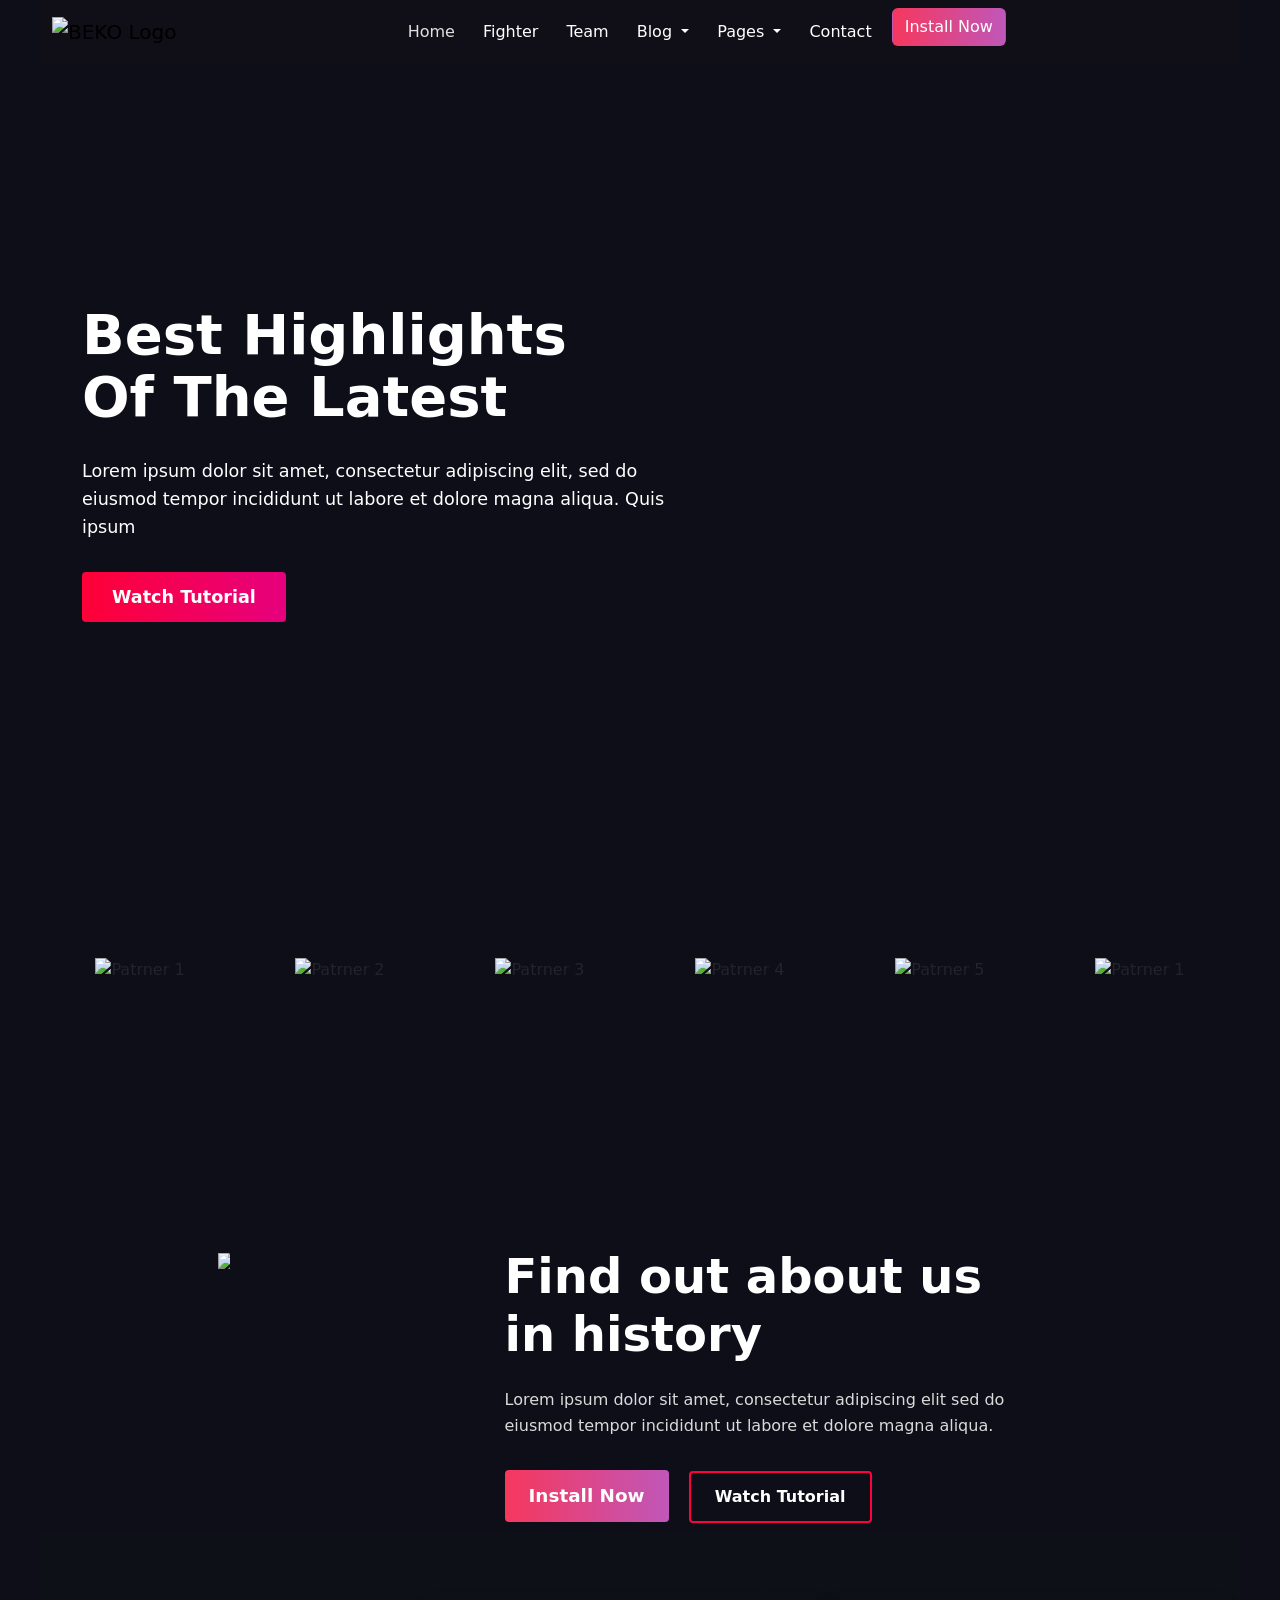
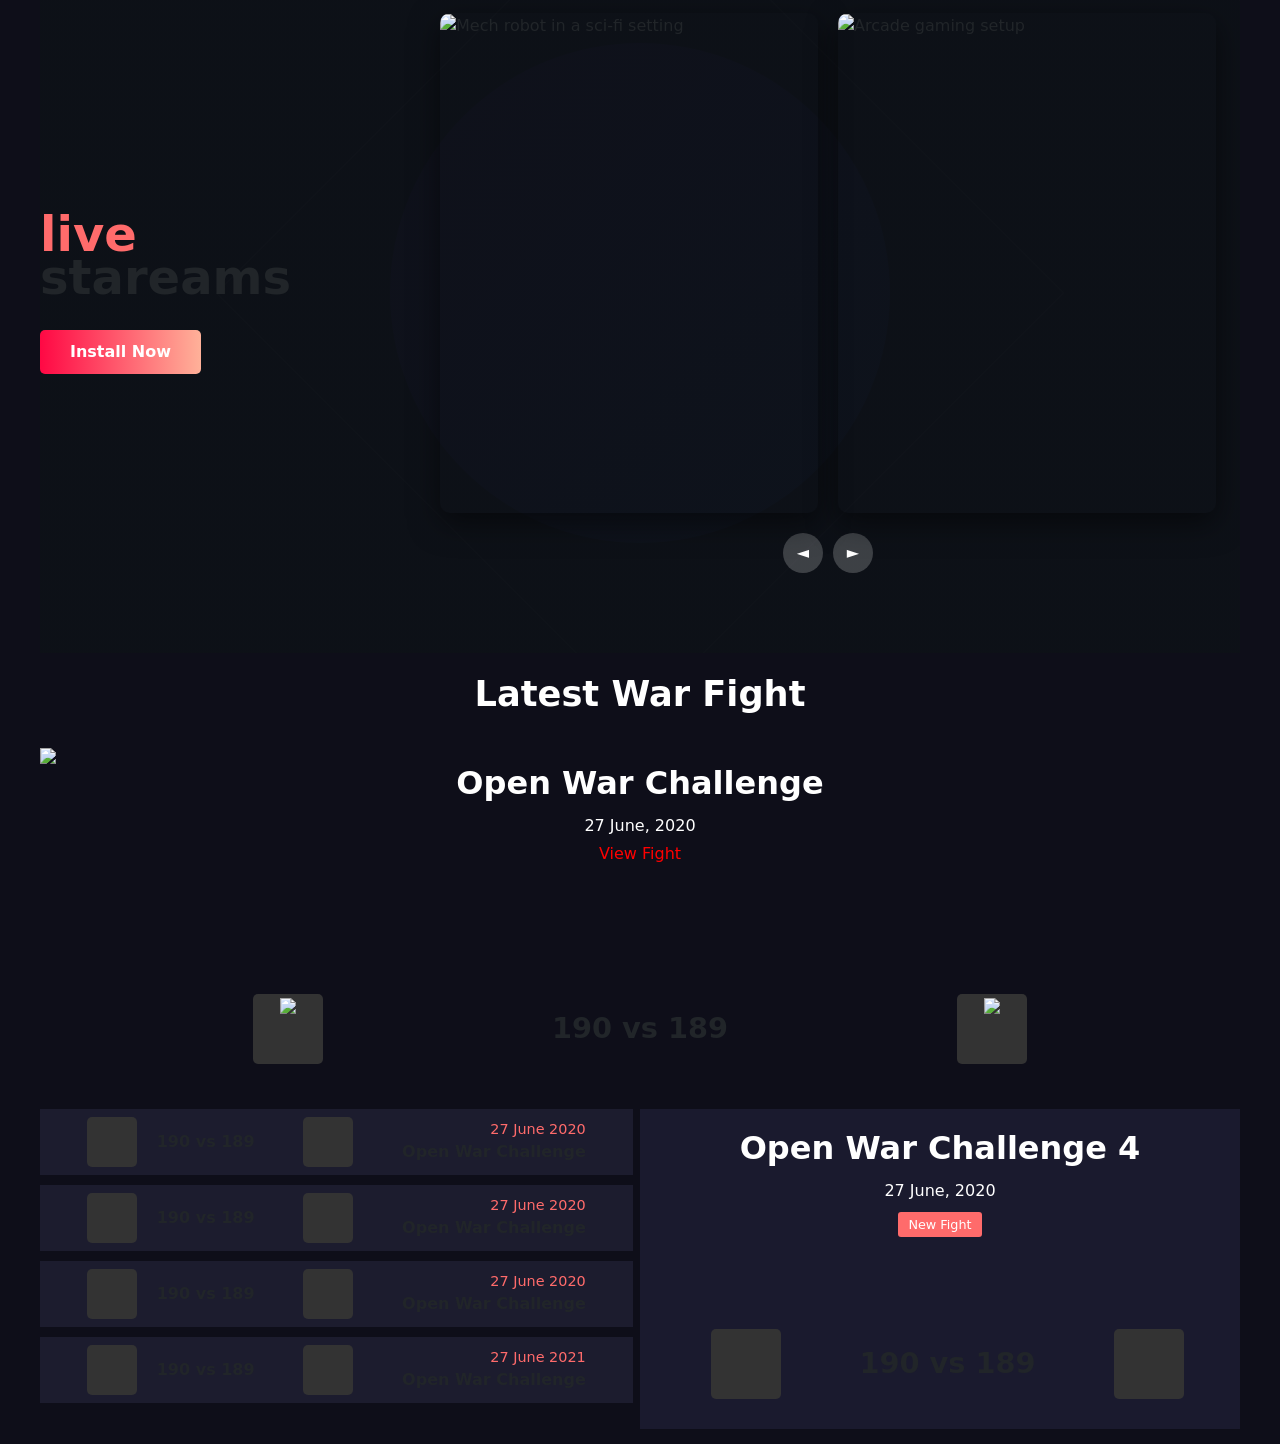
==== index.html @ b544ce2c "My-Gaming-page-commit" ====
<!DOCTYPE html>
<html lang="en">

<head>
    <meta charset="UTF-8">
    <meta name="viewport" content="width=device-width, initial-scale=1.0">
    <title>Gaming Landing Page</title>
    <link rel="stylesheet" href="style.css">
    <link href="https://cdn.jsdelivr.net/npm/bootstrap@5.3.3/dist/css/bootstrap.min.css" rel="stylesheet">

</head>

<body style="background-color: rgba(14,14,25,255);">

    <nav class="navbar navbar-expand-lg text-white">
        <div class="container-fluid">
            <a class="navbar-brand" href="#">
                <img src="/images/logo.jpg" alt="BEKO Logo" class="d-inline-block align-top">
            </a>
            <button class="navbar-toggler" type="button" data-bs-toggle="collapse" data-bs-target="#navbarNavDropdown"
                aria-controls="navbarNavDropdown" aria-expanded="false" aria-label="Toggle navigation">
                <span class="navbar-toggler-icon"></span>
            </button>
            <div class="collapse navbar-collapse" id="navbarNavDropdown">
                <ul class="navbar-nav ms-auto align-items-center">
                    <li class="nav-item">
                        <a class="nav-link active" href="#">Home</a>
                    </li>
                    <li class="nav-item">
                        <a class="nav-link" href="#">Fighter</a>
                    </li>
                    <li class="nav-item">
                        <a class="nav-link" href="#">Team</a>
                    </li>
                    <li class="nav-item dropdown">
                        <a class="nav-link dropdown-toggle" href="#" id="blogDropdown" role="button"
                            data-bs-toggle="dropdown" aria-expanded="false">
                            Blog
                        </a>
                        <ul class="dropdown-menu" aria-labelledby="blogDropdown">
                            <li><a class="dropdown-item" href="#">Blog 1</a></li>
                            <li><a class="dropdown-item" href="#">Blog 2</a></li>
                        </ul>
                    </li>
                    <li class="nav-item dropdown">
                        <a class="nav-link dropdown-toggle" href="#" id="pagesDropdown" role="button"
                            data-bs-toggle="dropdown" aria-expanded="false">
                            Pages
                        </a>
                        <ul class="dropdown-menu" aria-labelledby="pagesDropdown">
                            <li><a class="dropdown-item" href="#">Page 1</a></li>
                            <li><a class="dropdown-item" href="#">Page 2</a></li>
                        </ul>
                    </li>
                    <li class="nav-item">
                        <a class="nav-link" href="#">Contact</a>
                    </li>
                    <li class="nav-item">
                        <a class="btn btn-install" href="#">Install Now</a>
                    </li>
                </ul>
            </div>
        </div>
    </nav>

    <!--Hero Section-->

    <section class="hero-section">
        <div class="container">
            <div class="row justify-content-start">
                <!-- Left Side: Content -->
                <div class="hero-content">
                    <h1 class="hero-title">Best Highlights<br>Of The Latest</h1>
                    <p class="hero-text">
                        Lorem ipsum dolor sit amet, consectetur adipiscing elit,
                        sed do eiusmod tempor incididunt ut labore et dolore
                        magna aliqua. Quis ipsum
                    </p>
                    <a href="#" class="watch-btn">Watch Tutorial</a>
                </div>
            </div>
        </div>
    </section>

    <!--Partners -->
    <section class="d-flex justify-content-between align-items-center my-4">


        <img src="/images/client_logo_1.jpg" class="partner-logo" alt="Patrner 1">
        <img src="/images/client_logo_2.jpg" class="partner-logo" alt="Patrner 2">
        <img src="/images/client_logo_3.jpg" class="partner-logo" alt="Patrner 3">
        <img src="/images/client_logo_4.jpg" class="partner-logo" alt="Patrner 4">
        <img src="/images/client_logo_5.jpg" class="partner-logo" alt="Patrner 5">
        <img src="/images/client_logo_1.jpg" class="partner-logo" alt="Patrner 1">

    </section>


    <!--History Section-->

    <section class="history-section ">
        <div class="container">


            <div class="history-image">
                <img src="/images/about_img.png">
            </div>
            <div class="col-lg-6 col-md-6 order-lg-2 order-md-1 order-1 mb-4 mb-md-0">
                <h1>Find out about us<br>in history</h1>
                <p>Lorem ipsum dolor sit amet, consectetur adipiscing elit sed do eiusmod tempor incididunt ut
                    labore et dolore magna aliqua.</p>
                <div class="btn-container">
                    <a href="#" class="btn-install">Install Now</a>
                    <a href="#" class="btn-tutorial">Watch Tutorial</a>
                </div>
            </div>

        </div>
    </section>

    <!--LIVESTREAM SECTION-->
    <section class="livestream-section">
        <div class="livestream-container">
            <div class="row align-items-center">
                <!-- Left side - Brand and Button -->
                <div class="col-md-4">
                    <div class="brand-text">
                        <span>live</span>
                        <span>stareams</span>
                    </div>
                    <button class="install-btn">Install Now</button>
                </div>

                <!-- Right side - Side by Side Images -->
                <div class="col-md-8">
                    <div class="images-container" id="imageSlider">
                        <div class="image-wrapper">
                            <img src="/images/live_streams_1.png" alt="Mech robot in a sci-fi setting">
                        </div>
                        <div class="image-wrapper">
                            <img src="/images/live_streams_2.png" alt="Arcade gaming setup">
                        </div>
                    </div>

                    <!-- Image Navigation Controls -->
                    <div class="carousel-controls">
                        <button class="carousel-control" onclick="rotateImages('prev')">
                            ◄
                        </button>
                        <button class="carousel-control" onclick="rotateImages('next')">
                            ►
                        </button>
                    </div>
                </div>
            </div>
        </div>
    </section>

    <!--Latest War Fight-->

    <section class="war-container">


        <!-- Title Section -->
        <h1 class="main-title">Latest War Fight</h1>

        <!-- Top Image Section -->
        <div class="top-image-container">
            <img src="/images/latest_war_img.png">
            <div class="overlay-text">
                <h2 class="featured-title">Open War Challenge</h2>
                <div class="featured-date">27 June, 2020</div>
                <a href="#" alt="Viewing">View Fight</a>
            </div>

            <div class="match-info">
                <div class="team-vs-container">
                    <div class="team-logo-large">
                        <img src="/images/war_logo_1.png">
                    </div>
                    <div class="vs-text-large">190 vs 189</div>
                    <div class="team-logo-large">
                        <img src="/images/war_logo_2.png">
                    </div>
                </div>
            </div>
        </div>

        <!-- Bottom Two Sections -->
        <div class="bottom-container">
            <!-- Left Section - Upcoming Challenges -->
            <div class="challenges-section">
                <!-- Challenge Item 1 -->
                <div class="challenge-item">
                    <div class="team-logo">
                        <!-- Team 1 Logo -->
                    </div>
                    <div class="versus-text">190 vs 189</div>
                    <div class="team-logo">
                        <!-- Team 2 Logo -->
                    </div>
                    <div class="challenge-info">
                        <div class="challenge-date">27 June 2020</div>
                        <div class="challenge-title">Open War Challenge</div>
                    </div>
                </div>

                <!-- Challenge Item 2 -->
                <div class="challenge-item">
                    <div class="team-logo">
                        <!-- Team 1 Logo -->
                    </div>
                    <div class="versus-text">190 vs 189</div>
                    <div class="team-logo">
                        <!-- Team 2 Logo -->
                    </div>
                    <div class="challenge-info">
                        <div class="challenge-date">27 June 2020</div>
                        <div class="challenge-title">Open War Challenge</div>
                    </div>
                </div>

                <!-- Challenge Item 3 -->
                <div class="challenge-item">
                    <div class="team-logo">
                        <!-- Team 1 Logo -->
                    </div>
                    <div class="versus-text">190 vs 189</div>
                    <div class="team-logo">
                        <!-- Team 2 Logo -->
                    </div>
                    <div class="challenge-info">
                        <div class="challenge-date">27 June 2020</div>
                        <div class="challenge-title">Open War Challenge</div>
                    </div>
                </div>

                <!-- Challenge Item 4 -->
                <div class="challenge-item">
                    <div class="team-logo">
                        <!-- Team 1 Logo -->
                    </div>
                    <div class="versus-text">190 vs 189</div>
                    <div class="team-logo">
                        <!-- Team 2 Logo -->
                    </div>
                    <div class="challenge-info">
                        <div class="challenge-date">27 June 2021</div>
                        <div class="challenge-title">Open War Challenge</div>
                    </div>
                </div>
            </div>

            <!-- Right Section - Featured Image with Text -->
            <div class="featured-image-section">
                <div class="overlay-text">
                    <h3 class="featured-title">Open War Challenge 4</h3>
                    <div class="featured-date">27 June, 2020</div>
                    <div class="featured-label">New Fight</div>
                </div>

                <div class="match-info">
                    <div class="team-vs-container">
                        <div class="team-logo-large">
                            <!-- Team 1 Logo -->
                        </div>
                        <div class="vs-text-large">190 vs 189</div>
                        <div class="team-logo-large">
                            <!-- Team 2 Logo -->
                        </div>
                    </div>
                </div>
            </div>
        </div>



    </section>






    <script src="https://cdn.jsdelivr.net/npm/bootstrap@5.3.0/dist/js/bootstrap.bundle.min.js"></script>



</body>

</html>
---- style.css ----
*{
    margin: 0 auto;
    max-width: 1200px;
}

body{

    margin: 0 auto;
}
.navbar {
    background-color: rgba(16,14,22,255) !important;
    width: 100%;
  }  

  .nav-link, .navbar-nav .nav-link {
    color: #fff !important;
    font-weight: 500;
    margin-right: 12px;
  }
  .nav-link:hover, .navbar-nav .nav-link.active {
    color: #e0e0e0 !important;
  }
  .btn-install {
    background: linear-gradient(to right, rgb(246, 55, 93), rgb(192, 87, 185));
    border: none;
    color: #fff !important;
    font-weight: bold;
    padding: 10px 32px;
    border-radius: 4px;
    font-size: 1.15rem;
    background-position: 0% 50%;
    transition: background-position 1s ease;
  }
  .btn-install:hover {
    background: linear-gradient(to right,rgb(192, 87, 185), rgb(246, 55, 93)  );
    color: #fff !important;
  }
  .dropdown-menu {
    background: #23202a;
  }
  .dropdown-item {
    color: #fff;
  }
  .dropdown-item:hover {
    background: #2e2b36;
    color: #ff2d55;
  } 


 /* Hero Section */
.hero-section{
    background-image: url(/images/bg-image.png);
    background-size: cover;
    background-position: center;
    background-repeat: no-repeat;
    min-height: 70vh;
    width: 100%;
    }

.hero-content {
    text-align: left !important;
    }

.hero-title {
    font-size: 3.5rem;
    font-weight: 700;
    margin-bottom: 30px; 
    line-height: 1.1;
    color: white;
    }

.hero-text {
    font-size: 1.1rem;
    line-height: 1.6;
    margin-bottom: 30px;
    width: 600px;
    color: white;
    text-align: left;
    }

/* Button Styles */

.watch-btn {
    background: linear-gradient(to right, #ff0037, #e6007e);
    color: white;
    padding: 12px 30px;
    border: none;
    border-radius: 4px;
    font-weight: bold;
    font-size: 1.1rem;
    transition: all 0.3s ease;
    display: inline-block;
    text-decoration: none;
    }

.watch-btn:hover {
    opacity: 0.9;
    color: white;
    }


/*Partners Section*/

.partner-logo{
    height: 50px;
    object-fit: contain;
    }

/*History Section*/
.container{
    display: flex;
    margin-top: 20%;
}
.history-section{
    width: 100%;
}

.history-section h1 {
    font-size: 3rem;
    font-weight: 700;
    margin-bottom: 1.5rem;
    color: white;
}

.history-section p {
    color: #dadada;
    margin-bottom: 2rem;
    font-size: 1rem;
    line-height: 1.6;
}

.history-image img {
    max-width: 80%;
    
}


.btn-install {
    background-color: #ff0040;
    color: white;
    border: none;
    padding: 12px 24px;
    border-radius: 4px;
    font-weight: 600;
    transition: all 0.3s ease;
    margin-right: 15px;
    margin-bottom: 10px;
    display: inline-block;
    text-decoration: none;
}

.btn-tutorial {
    background-color: transparent;
    color: white;
    border: 2px solid #ff0040;
    padding: 12px 24px;
    border-radius: 4px;
    font-weight: 600;
    transition: all 0.3s ease;
    margin-bottom: 10px;
    display: inline-block;
    text-decoration: none;
}

.btn-install:hover {
    background-color: #d10035;
    transform: translateY(-2px);
    box-shadow: 0 5px 15px rgba(255, 0, 64, 0.4);
    color: white;
    text-decoration: none;
}

.btn-tutorial:hover {
    background-color: rgba(255, 0, 64, 0.1);
    transform: translateY(-2px);
    box-shadow: 0 5px 15px rgba(255, 0, 64, 0.3);
    color: white;
    text-decoration: none;
}

/*LIVESTREAM SECTION*/

.livestream-section {
    position: relative;
    padding: 80px 0;
    background: linear-gradient(rgba(13, 17, 23, 0.9), rgba(13, 17, 23, 0.9));
    overflow: hidden;
}

.livestream-section::before {
    content: '';
    position: absolute;
    top: 50%;
    left: 50%;
    transform: translate(-50%, -50%);
    width: 500px;
    height: 500px;
    background: linear-gradient(135deg, #6a11cb 0%, #2575fc 100%);
    opacity: 0.2;
    border-radius: 50%;
    z-index: -1;
}

.livestream-section::after {
    content: '';
    position: absolute;
    top: 50%;
    left: 50%;
    transform: translate(-50%, -50%) rotate(45deg);
    width: 600px;
    height: 600px;
    border: 1px solid rgba(255, 255, 255, 0.1);
    z-index: -1;
}

.brand-text {
    font-size: 3rem;
    font-weight: bold;
    line-height: 0.9;
    margin-bottom: 30px;
}

.brand-text span {
    display: block;
}

.brand-text span:first-child {
    color: #ff6b6b;
}

.install-btn {
    background: linear-gradient(to right, #ff0844, #ffb199);
    border: none;
    padding: 10px 30px;
    border-radius: 5px;
    color: white;
    font-weight: bold;
    transition: all 0.3s ease;
}

.install-btn:hover {
    transform: translateY(-3px);
    box-shadow: 0 10px 20px rgba(255, 8, 68, 0.3);
}

.images-container {
    position: relative;
    display: flex;
    justify-content: center;
    gap: 20px;
    max-width: 100%;
}

.image-wrapper {
    width: 500px;
    height: 500px;
    overflow: hidden;
    border-radius: 10px;
    box-shadow: 0 10px 30px rgba(0, 0, 0, 0.5);
}

.image-wrapper img {
    width: 100%;
    height: 100%;
    object-fit: cover;
}

.carousel-controls {
    display: flex;
    justify-content: center;
    margin-top: 20px;
}

.carousel-control {
    background-color: rgba(255, 255, 255, 0.2);
    color: white;
    border: none;
    width: 40px;
    height: 40px;
    border-radius: 50%;
    margin: 0 5px;
    display: flex;
    align-items: center;
    justify-content: center;
    cursor: pointer;
    transition: all 0.3s ease;
}

.carousel-control:hover {
    background-color: rgba(255, 255, 255, 0.4);
}


/*Latest war Fight*/


.main-title {
    text-align: center;
    padding: 20px 0;
    font-size: 2.2rem;
    font-weight: bold;
    color: white;
}

.top-image-container {
    position: relative;
    margin-bottom: 15px;
    height: 350px;
    /* background-color: #1a1a2e; */
    overflow: hidden;
}

.bottom-container {
    display: flex;
    margin-bottom: 15px;
}

.challenges-section {
    width: 50%;
    padding-right: 7.5px;
}

.featured-image-section {
    width: 50%;
    padding-left: 7.5px;
    position: relative;
    height: 320px;
    background-color: #1a1a2e;
}

.challenge-item {
    display: flex;
    align-items: center;
    margin-bottom: 10px;
    padding: 8px;
    background-color: #1c1c2e;
}

.team-logo {
    width: 50px;
    height: 50px;
    margin-right: 10px;
    background-color: #333;
    border-radius: 5px;
}

.versus-text {
    margin: 0 10px;
    font-weight: bold;
}

.challenge-info {
    margin-left: auto;
    text-align: right;
}

.challenge-date {
    color: #ff6b6b;
    font-size: 0.9rem;
}

.challenge-title {
    font-weight: bold;
}

.overlay-text {
    color: white;
    position: absolute;
    top: 20px;
    left: 0;
    width: 100%;
    text-align: center;
    z-index: 2;
    align-self: center;
}
.overlay-text a{
    text-decoration: none;
    color: red;

}

.featured-title {
    font-weight: bold;
    font-size: 2rem;
}

.featured-date {
    line-height: 2em;
    font-size: 1rem ;
}

.featured-label {
    display: inline-block;
    background-color: #ff6b6b;
    color: white;
    padding: 3px 10px;
    border-radius: 3px;
    margin-top: 5px;
    font-size: 0.8rem;
}

.match-info {
    position: absolute;
    bottom: 30px;
    width: 100%;
    text-align: center;
    z-index: 2;
}

.team-vs-container {
    display: flex;
    justify-content: center;
    align-items: center;
    margin-top: 10px;
}

.team-logo-large {
    width: 70px;
    height: 70px;
    background-color: #333;
    border-radius: 5px;
}

.vs-text-large {
    font-size: 1.8rem;
    font-weight: bold;
    margin: 0 15px;
}
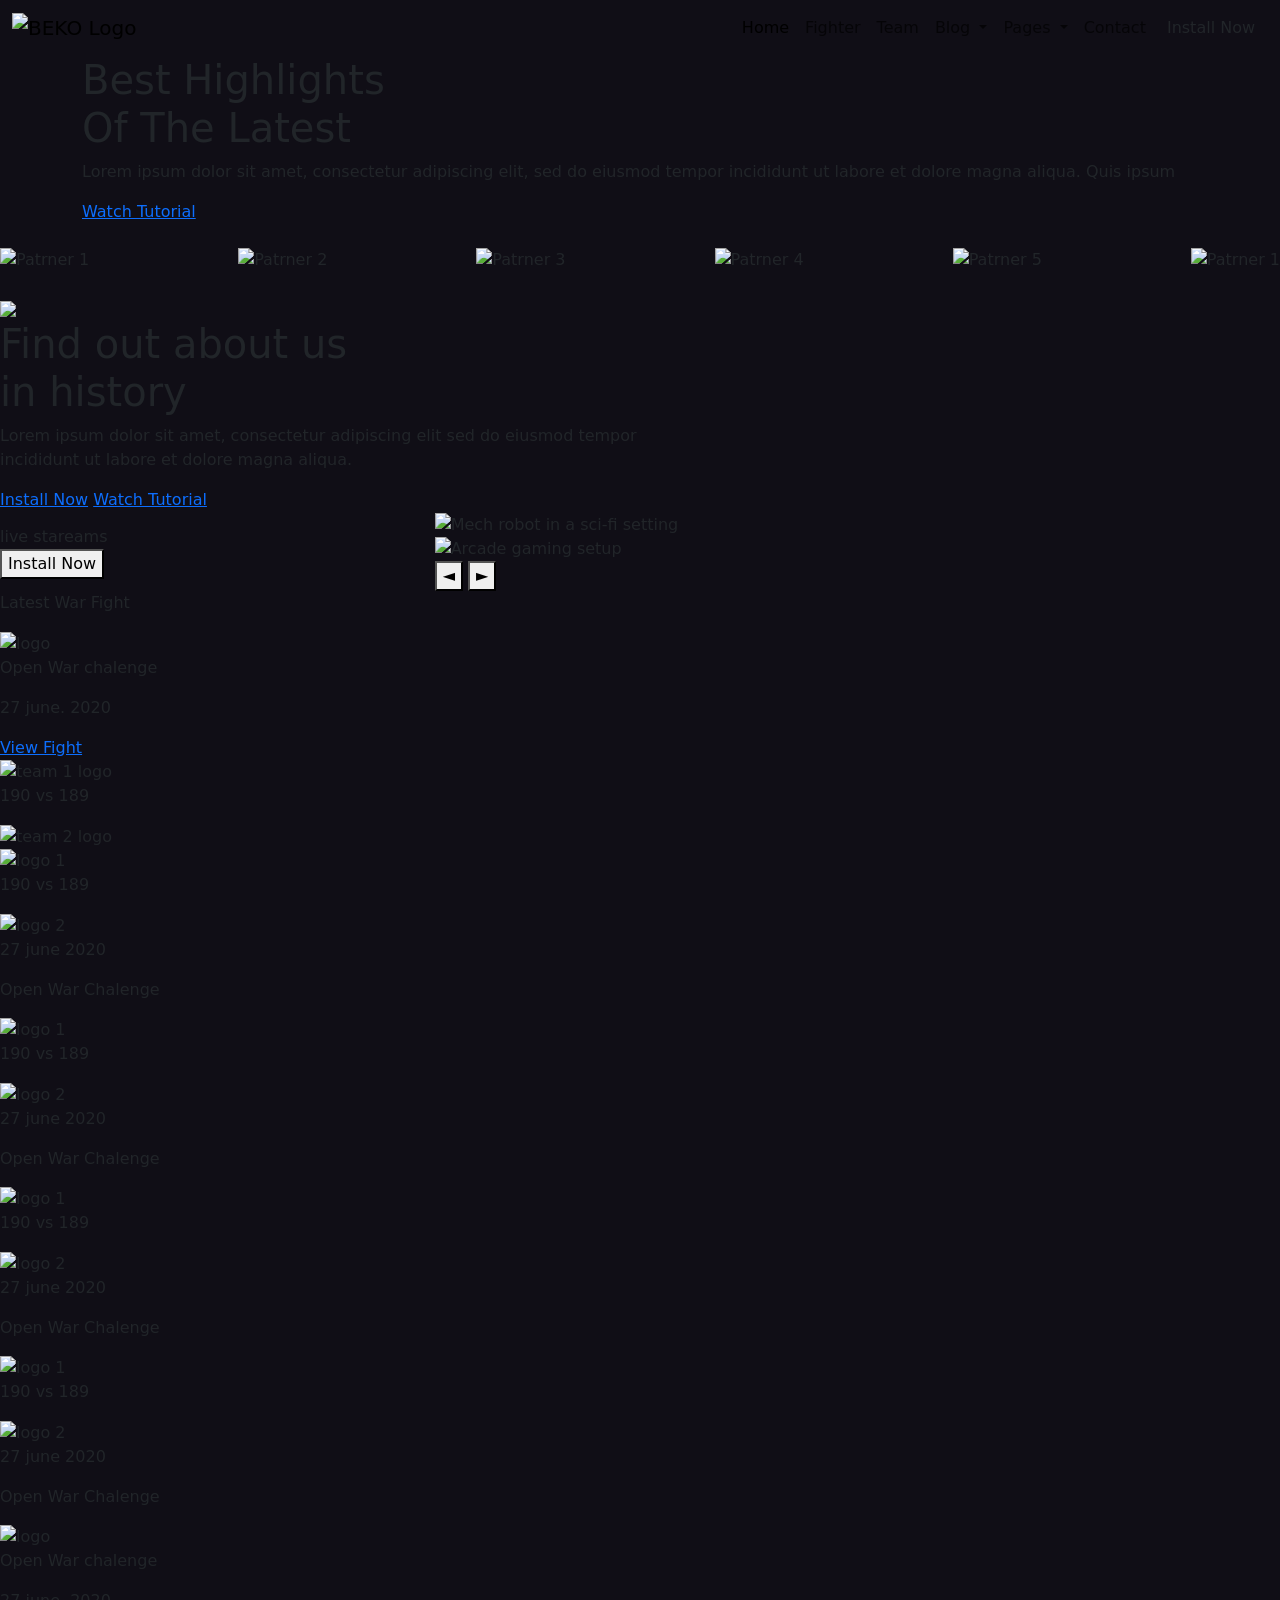
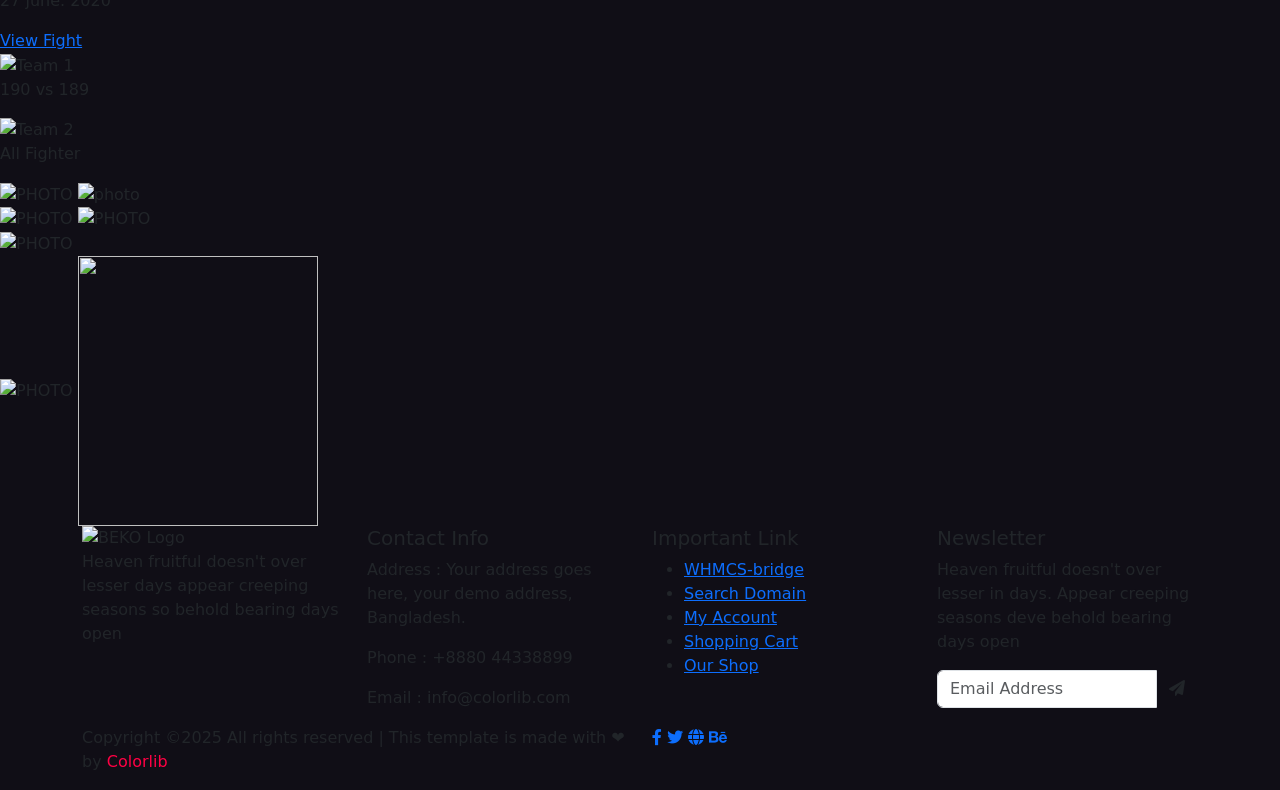
==== commit 8bf810fa: "Deleting-unecessary-docs" ====
--- a/index.html
+++ b/index.html
@@ -4,25 +4,28 @@
 <head>
     <meta charset="UTF-8">
     <meta name="viewport" content="width=device-width, initial-scale=1.0">
-    <title>Gaming Landing Page</title>
-    <link rel="stylesheet" href="style.css">
-    <link href="https://cdn.jsdelivr.net/npm/bootstrap@5.3.3/dist/css/bootstrap.min.css" rel="stylesheet">
+    <title>Landing Page-gaming</title>
+    <link rel="stylesheet" href="test.css">
+    <link href="https://cdn.jsdelivr.net/npm/bootstrap@5.3.0-alpha1/dist/css/bootstrap.min.css" rel="stylesheet">
+    <link rel="stylesheet" href="https://cdnjs.cloudflare.com/ajax/libs/font-awesome/6.0.0/css/all.min.css">
 
 </head>
 
-<body style="background-color: rgba(14,14,25,255);">
-
+<body style="background-color: rgba(16,14,22,255);">
+
+    <!--Navigation Bar-->
     <nav class="navbar navbar-expand-lg text-white">
         <div class="container-fluid">
             <a class="navbar-brand" href="#">
-                <img src="/images/logo.jpg" alt="BEKO Logo" class="d-inline-block align-top">
+                <img src="/images/logo.png" alt="BEKO Logo" class="d-inline-block align-top">
             </a>
             <button class="navbar-toggler" type="button" data-bs-toggle="collapse" data-bs-target="#navbarNavDropdown"
                 aria-controls="navbarNavDropdown" aria-expanded="false" aria-label="Toggle navigation">
                 <span class="navbar-toggler-icon"></span>
             </button>
             <div class="collapse navbar-collapse" id="navbarNavDropdown">
-                <ul class="navbar-nav ms-auto align-items-center">
+                <ul class="navbar-nav ms-auto align-items-center navigation-items">
+
                     <li class="nav-item">
                         <a class="nav-link active" href="#">Home</a>
                     </li>
@@ -55,6 +58,7 @@
                     <li class="nav-item">
                         <a class="nav-link" href="#">Contact</a>
                     </li>
+
                     <li class="nav-item">
                         <a class="btn btn-install" href="#">Install Now</a>
                     </li>
@@ -63,7 +67,7 @@
         </div>
     </nav>
 
-    <!--Hero Section-->
+    <!--HERO SECTION-->
 
     <section class="hero-section">
         <div class="container">
@@ -82,7 +86,8 @@
         </div>
     </section>
 
-    <!--Partners -->
+    <!--Partners Section -->
+
     <section class="d-flex justify-content-between align-items-center my-4">
 
 
@@ -95,30 +100,33 @@
 
     </section>
 
-
-    <!--History Section-->
+    <!--About Us-->
 
     <section class="history-section ">
-        <div class="container">
-
-
-            <div class="history-image">
-                <img src="/images/about_img.png">
-            </div>
-            <div class="col-lg-6 col-md-6 order-lg-2 order-md-1 order-1 mb-4 mb-md-0">
-                <h1>Find out about us<br>in history</h1>
-                <p>Lorem ipsum dolor sit amet, consectetur adipiscing elit sed do eiusmod tempor incididunt ut
-                    labore et dolore magna aliqua.</p>
-                <div class="btn-container">
-                    <a href="#" class="btn-install">Install Now</a>
-                    <a href="#" class="btn-tutorial">Watch Tutorial</a>
-                </div>
-            </div>
-
-        </div>
-    </section>
-
-    <!--LIVESTREAM SECTION-->
+
+        <div class="history-image">
+            <img src="/images/about_img.png">
+        </div>
+
+        <div class="col-lg-6 col-md-6 order-lg-2 order-md-1 order-1 mb-4 mb-md-0">
+
+            <h1>Find out about us<br>in history</h1>
+            <p>Lorem ipsum dolor sit amet, consectetur adipiscing elit sed do eiusmod tempor incididunt ut
+                labore et dolore magna aliqua.</p>
+
+            <div class="btn-container">
+                <a href="#" class="btn-install">Install Now</a>
+                <a href="#" class="btn-tutorial">Watch Tutorial</a>
+            </div>
+
+        </div>
+
+
+    </section>
+
+
+
+    <!-- Live Streams Section -->
     <section class="livestream-section">
         <div class="livestream-container">
             <div class="row align-items-center">
@@ -140,6 +148,7 @@
                         <div class="image-wrapper">
                             <img src="/images/live_streams_2.png" alt="Arcade gaming setup">
                         </div>
+
                     </div>
 
                     <!-- Image Navigation Controls -->
@@ -156,133 +165,176 @@
         </div>
     </section>
 
-    <!--Latest War Fight-->
-
-    <section class="war-container">
-
-
-        <!-- Title Section -->
-        <h1 class="main-title">Latest War Fight</h1>
-
-        <!-- Top Image Section -->
-        <div class="top-image-container">
-            <img src="/images/latest_war_img.png">
-            <div class="overlay-text">
-                <h2 class="featured-title">Open War Challenge</h2>
-                <div class="featured-date">27 June, 2020</div>
-                <a href="#" alt="Viewing">View Fight</a>
-            </div>
-
-            <div class="match-info">
-                <div class="team-vs-container">
-                    <div class="team-logo-large">
-                        <img src="/images/war_logo_1.png">
-                    </div>
-                    <div class="vs-text-large">190 vs 189</div>
-                    <div class="team-logo-large">
-                        <img src="/images/war_logo_2.png">
-                    </div>
-                </div>
-            </div>
-        </div>
-
-        <!-- Bottom Two Sections -->
-        <div class="bottom-container">
-            <!-- Left Section - Upcoming Challenges -->
-            <div class="challenges-section">
-                <!-- Challenge Item 1 -->
-                <div class="challenge-item">
-                    <div class="team-logo">
-                        <!-- Team 1 Logo -->
-                    </div>
-                    <div class="versus-text">190 vs 189</div>
-                    <div class="team-logo">
-                        <!-- Team 2 Logo -->
-                    </div>
-                    <div class="challenge-info">
-                        <div class="challenge-date">27 June 2020</div>
-                        <div class="challenge-title">Open War Challenge</div>
-                    </div>
-                </div>
-
-                <!-- Challenge Item 2 -->
-                <div class="challenge-item">
-                    <div class="team-logo">
-                        <!-- Team 1 Logo -->
-                    </div>
-                    <div class="versus-text">190 vs 189</div>
-                    <div class="team-logo">
-                        <!-- Team 2 Logo -->
-                    </div>
-                    <div class="challenge-info">
-                        <div class="challenge-date">27 June 2020</div>
-                        <div class="challenge-title">Open War Challenge</div>
-                    </div>
-                </div>
-
-                <!-- Challenge Item 3 -->
-                <div class="challenge-item">
-                    <div class="team-logo">
-                        <!-- Team 1 Logo -->
-                    </div>
-                    <div class="versus-text">190 vs 189</div>
-                    <div class="team-logo">
-                        <!-- Team 2 Logo -->
-                    </div>
-                    <div class="challenge-info">
-                        <div class="challenge-date">27 June 2020</div>
-                        <div class="challenge-title">Open War Challenge</div>
-                    </div>
-                </div>
-
-                <!-- Challenge Item 4 -->
-                <div class="challenge-item">
-                    <div class="team-logo">
-                        <!-- Team 1 Logo -->
-                    </div>
-                    <div class="versus-text">190 vs 189</div>
-                    <div class="team-logo">
-                        <!-- Team 2 Logo -->
-                    </div>
-                    <div class="challenge-info">
-                        <div class="challenge-date">27 June 2021</div>
-                        <div class="challenge-title">Open War Challenge</div>
-                    </div>
-                </div>
-            </div>
-
-            <!-- Right Section - Featured Image with Text -->
-            <div class="featured-image-section">
-                <div class="overlay-text">
-                    <h3 class="featured-title">Open War Challenge 4</h3>
-                    <div class="featured-date">27 June, 2020</div>
-                    <div class="featured-label">New Fight</div>
-                </div>
-
-                <div class="match-info">
-                    <div class="team-vs-container">
-                        <div class="team-logo-large">
-                            <!-- Team 1 Logo -->
+    <!--Latest War Fight Section-->
+
+    <div class="war">
+        <p>Latest War Fight</p>
+    </div>
+    <div class="war-bg-img">
+        <div class="text-content">
+            <img class="logo" src="/images/icon.png" alt="logo" width="80">
+            <p class="title">Open War chalenge</p>
+            <p class="date">27 june. 2020</p>
+            <a class="link">View Fight</a>
+        </div>
+        <div class="latest-score">
+            <img src="/images/war_logo_1.png" height="100px" alt="team 1 logo">
+            <p>190 vs 189</p>
+            <img src="/images/war_logo_2.png" height="100px" alt="team 2 logo">
+        </div>
+    </div>
+
+    <div class="upcoming-wars">
+        <div class="left-side">
+            <div class="upcoming-matchs">
+                <img src="/images/war_logo_1.png" width="45" height="50" alt="logo 1">
+                <p>190 vs 189</p>
+                <img src="/images/war_logo_2.png" width="45" height="50" alt="logo 2">
+                <div class="upcoming-matchs-text">
+                    <p id="dates">27 june 2020</p>
+                    <p>Open War Chalenge</p>
+                </div>
+            </div>
+            <div class="upcoming-matchs">
+                <img src="/images/war_logo_1.png" width="45" height="50" alt="logo 1">
+                <p>190 vs 189</p>
+                <img src="/images/war_logo_2.png" width="45" height="50" alt="logo 2">
+                <div class="upcoming-matchs-text">
+                    <p id="dates">27 june 2020</p>
+                    <p>Open War Chalenge</p>
+                </div>
+            </div>
+            <div class="upcoming-matchs">
+                <img src="/images/war_logo_1.png" width="45" height="50" alt="logo 1">
+                <p>190 vs 189</p>
+                <img src="/images/war_logo_2.png" width="45" height="50" alt="logo 2">
+                <div class="upcoming-matchs-text">
+                    <p id="dates">27 june 2020</p>
+                    <p>Open War Chalenge</p>
+                </div>
+            </div>
+            <div class="upcoming-matchs">
+                <img src="/images/war_logo_1.png" width="45" height="50" alt="logo 1">
+                <p>190 vs 189</p>
+                <img src="/images/war_logo_2.png" width="45" height="50" alt="logo 2">
+                <div class="upcoming-matchs-text">
+                    <p id="dates">27 june 2020</p>
+                    <p>Open War Chalenge</p>
+                </div>
+            </div>
+        </div>
+        <div class="right-side">
+            <img src="/images/icon.png" alt="logo" width="70">
+            <p class="text-content-one">Open War chalenge</p>
+            <p class="text-content-two">27 june. 2020</p>
+            <a class="view-content">View Fight</a>
+
+            <div class="team-match">
+                <img src="/images/war_logo_1.png" height=75px" alt="Team 1">
+                <p>190 vs 189</p>
+                <img src="/images/war_logo_2.png" height="75px" alt="Team 2">
+            </div>
+        </div>
+    </div>
+
+    <!--All Fighters-->
+
+    <section class="fighter">
+        <p>All Fighter</p>
+        </div>
+        <div class="image-collection">
+            <div class="far-left">
+                <img class="left-top" src="/images/gallery_item_1.png" width="300" height="220" alt="PHOTO">
+                <img class="left-down" src="/images/gallery_item_7.png" width="300" height="340" alt="photo">
+            </div>
+            <div class="middle">
+                <div class="middle-up">
+                    <img src="/images/gallery_item_2.png" width="310" height="260" alt="PHOTO">
+                    <img src="/images/gallery_item_3.png" width="300" height="260" alt="PHOTO">
+                </div>
+                <img class="middle-down" src="/images/gallery_item_6.png" width="620" height="300" alt="PHOTO">
+            </div>
+            <div class="far-right">
+                <img class="right-top" src="/images/gallery_item_5.png" width="240" height="300" alt="PHOTO">
+                <img class="right-down" src="/images/gallery_item_4.png" width="240" height="270" alt="">
+            </div>
+    </section>
+
+    <!--Footer Section-->
+
+    <footer class="footer">
+        <div class="container">
+            <div class="row">
+                <!-- Company Info -->
+                <div class="col-lg-3 col-md-6 footer-col">
+                    <div class="footer-logo">
+                        <img src="/images/logo.png" alt="BEKO Logo">
+                    </div>
+                    <p class="footer-desc">Heaven fruitful doesn't over lesser days appear creeping seasons so behold
+                        bearing days open</p>
+                </div>
+
+                <!-- Contact Info -->
+                <div class="col-lg-3 col-md-6 footer-col">
+                    <h5>Contact Info</h5>
+                    <div class="contact-info">
+                        <p>Address : Your address goes here, your demo address, Bangladesh.</p>
+                        <p>Phone : +8880 44338899</p>
+                        <p>Email : info@colorlib.com</p>
+                    </div>
+                </div>
+
+                <!-- Important Links -->
+                <div class="col-lg-3 col-md-6 footer-col">
+                    <h5>Important Link</h5>
+                    <ul class="footer-links">
+                        <li><a href="#">WHMCS-bridge</a></li>
+                        <li><a href="#">Search Domain</a></li>
+                        <li><a href="#">My Account</a></li>
+                        <li><a href="#">Shopping Cart</a></li>
+                        <li><a href="#">Our Shop</a></li>
+                    </ul>
+                </div>
+
+                <!-- Newsletter -->
+                <div class="col-lg-3 col-md-6 footer-col">
+                    <h5>Newsletter</h5>
+                    <p class="footer-desc">Heaven fruitful doesn't over lesser in days. Appear creeping seasons deve
+                        behold bearing days open</p>
+                    <div class="newsletter-form">
+                        <div class="input-group">
+                            <input type="email" class="form-control" placeholder="Email Address">
+                            <button class="btn" type="button">
+                                <i class="fa fa-paper-plane"></i>
+                            </button>
                         </div>
-                        <div class="vs-text-large">190 vs 189</div>
-                        <div class="team-logo-large">
-                            <!-- Team 2 Logo -->
-                        </div>
-                    </div>
-                </div>
-            </div>
-        </div>
-
-
-
-    </section>
-
-
-
-
-
-
-    <script src="https://cdn.jsdelivr.net/npm/bootstrap@5.3.0/dist/js/bootstrap.bundle.min.js"></script>
+                    </div>
+                </div>
+            </div>
+
+            <!-- Footer Bottom -->
+            <div class="row footer-bottom">
+                <div class="col-md-6">
+                    <p>Copyright ©2025 All rights reserved | This template is made with ❤ by <a href="#"
+                            style="color: #ff0044; text-decoration: none;">Colorlib</a></p>
+                </div>
+                <div class="col-md-6">
+                    <div class="social-icons">
+                        <a href="#"><i class="fab fa-facebook-f"></i></a>
+                        <a href="#"><i class="fab fa-twitter"></i></a>
+                        <a href="#"><i class="fas fa-globe"></i></a>
+                        <a href="#"><i class="fab fa-behance"></i></a>
+                    </div>
+                </div>
+            </div>
+        </div>
+    </footer>
+
+
+
+
+    <!-- Bootstrap JS Bundle with Popper -->
+    <script src="https://cdn.jsdelivr.net/npm/bootstrap@5.3.0-alpha1/dist/js/bootstrap.bundle.min.js"></script>
 
 
 
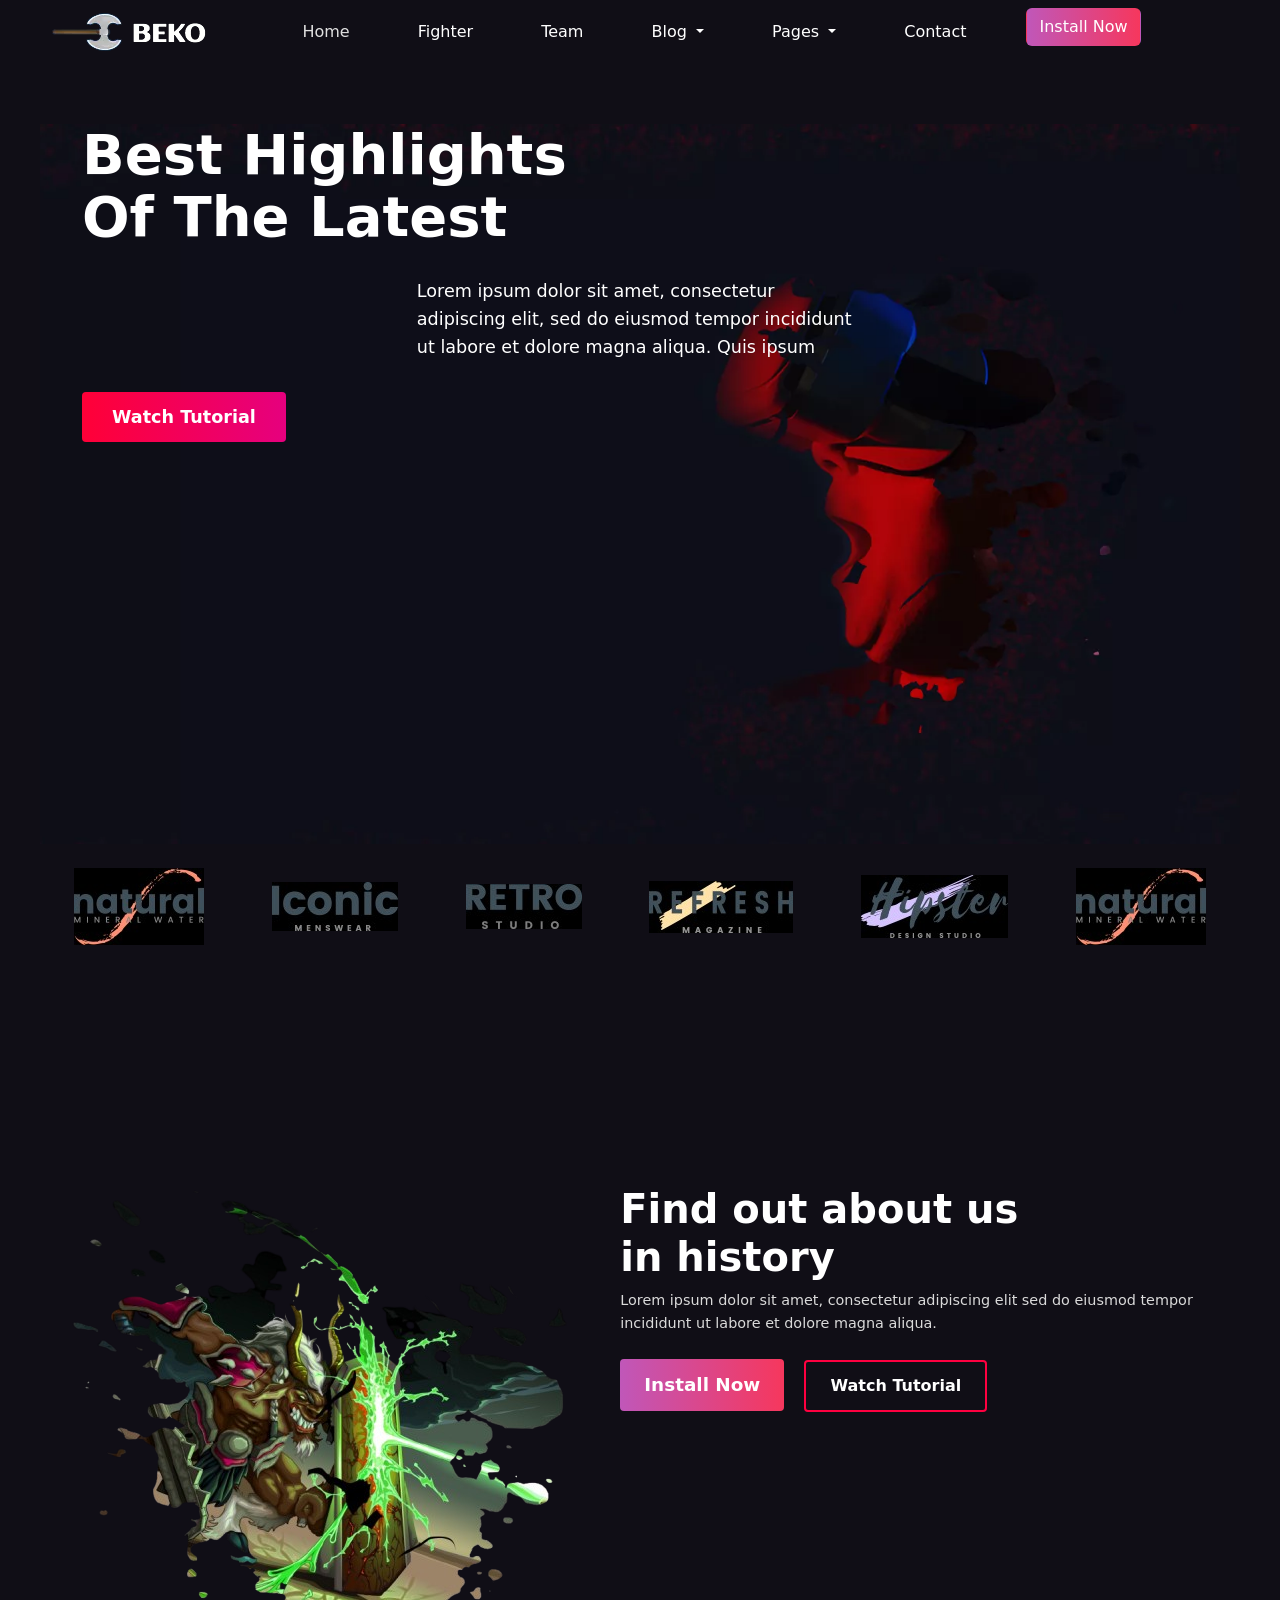
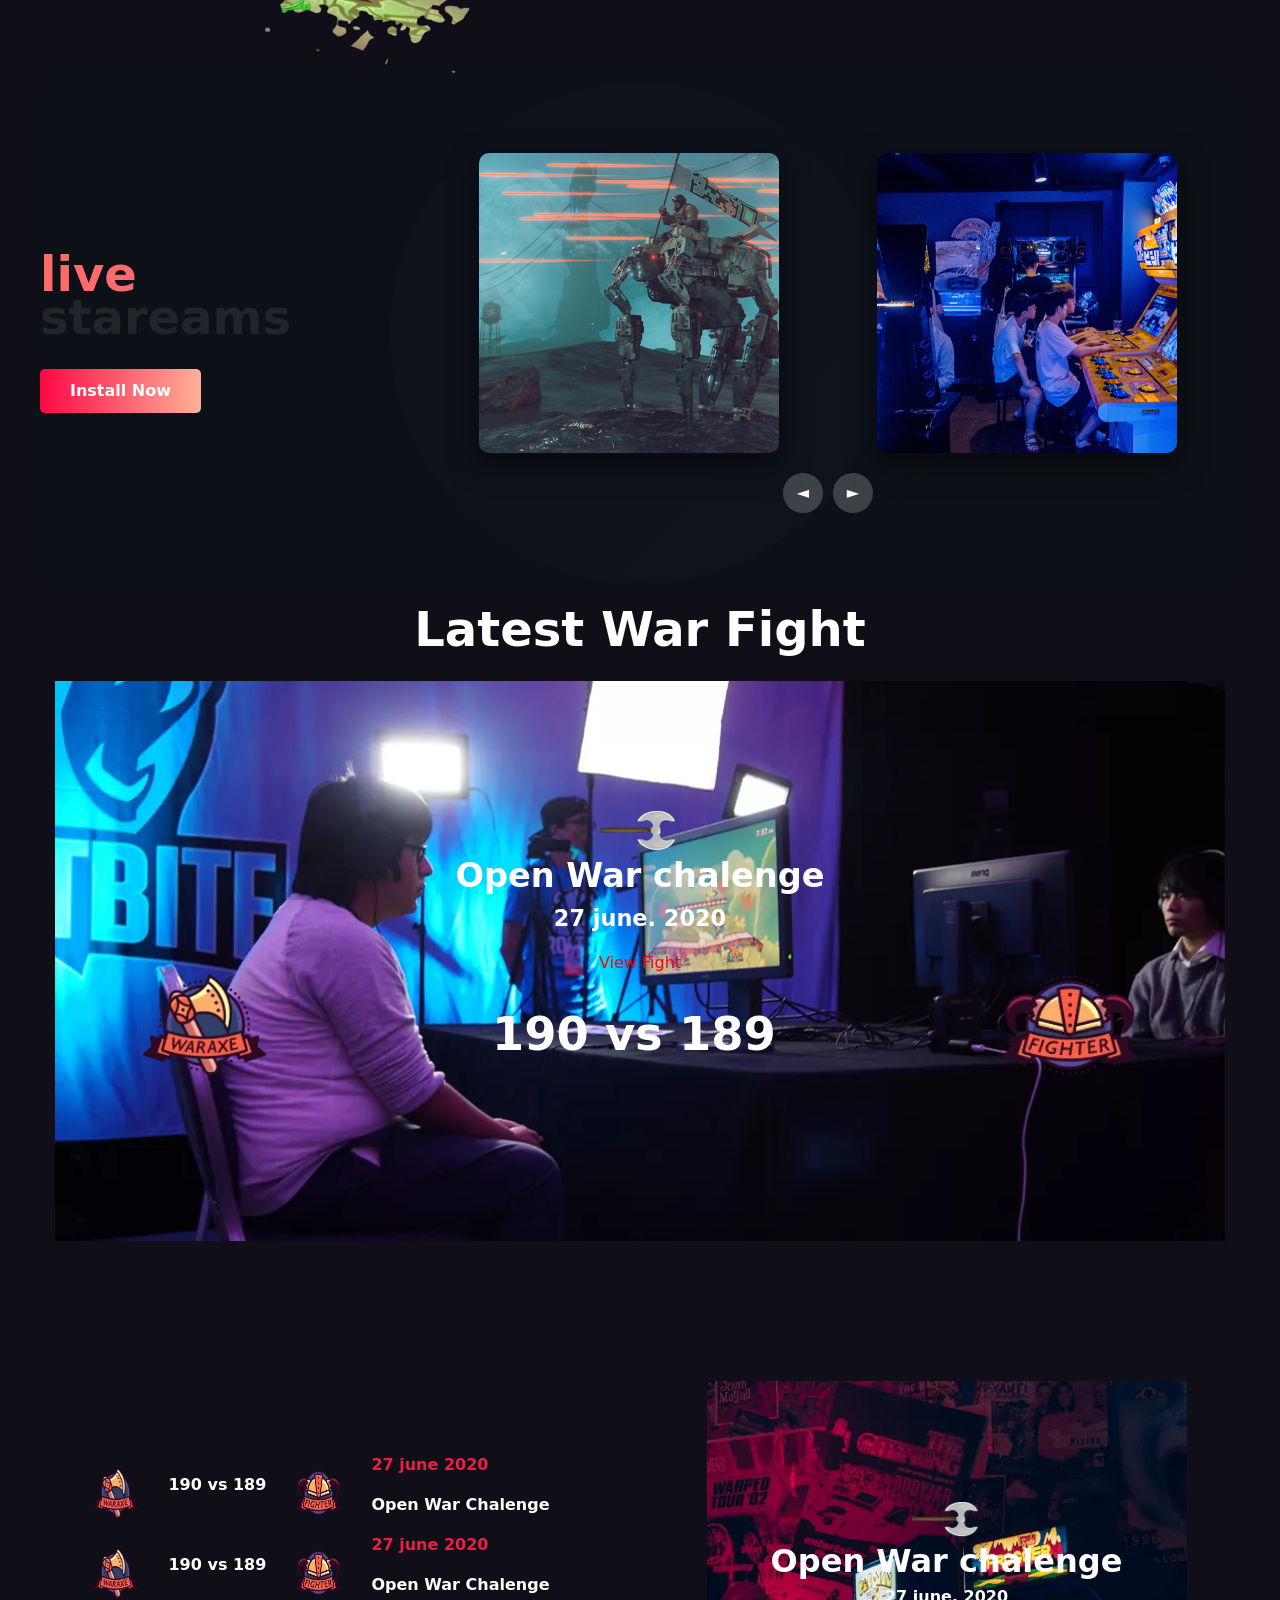
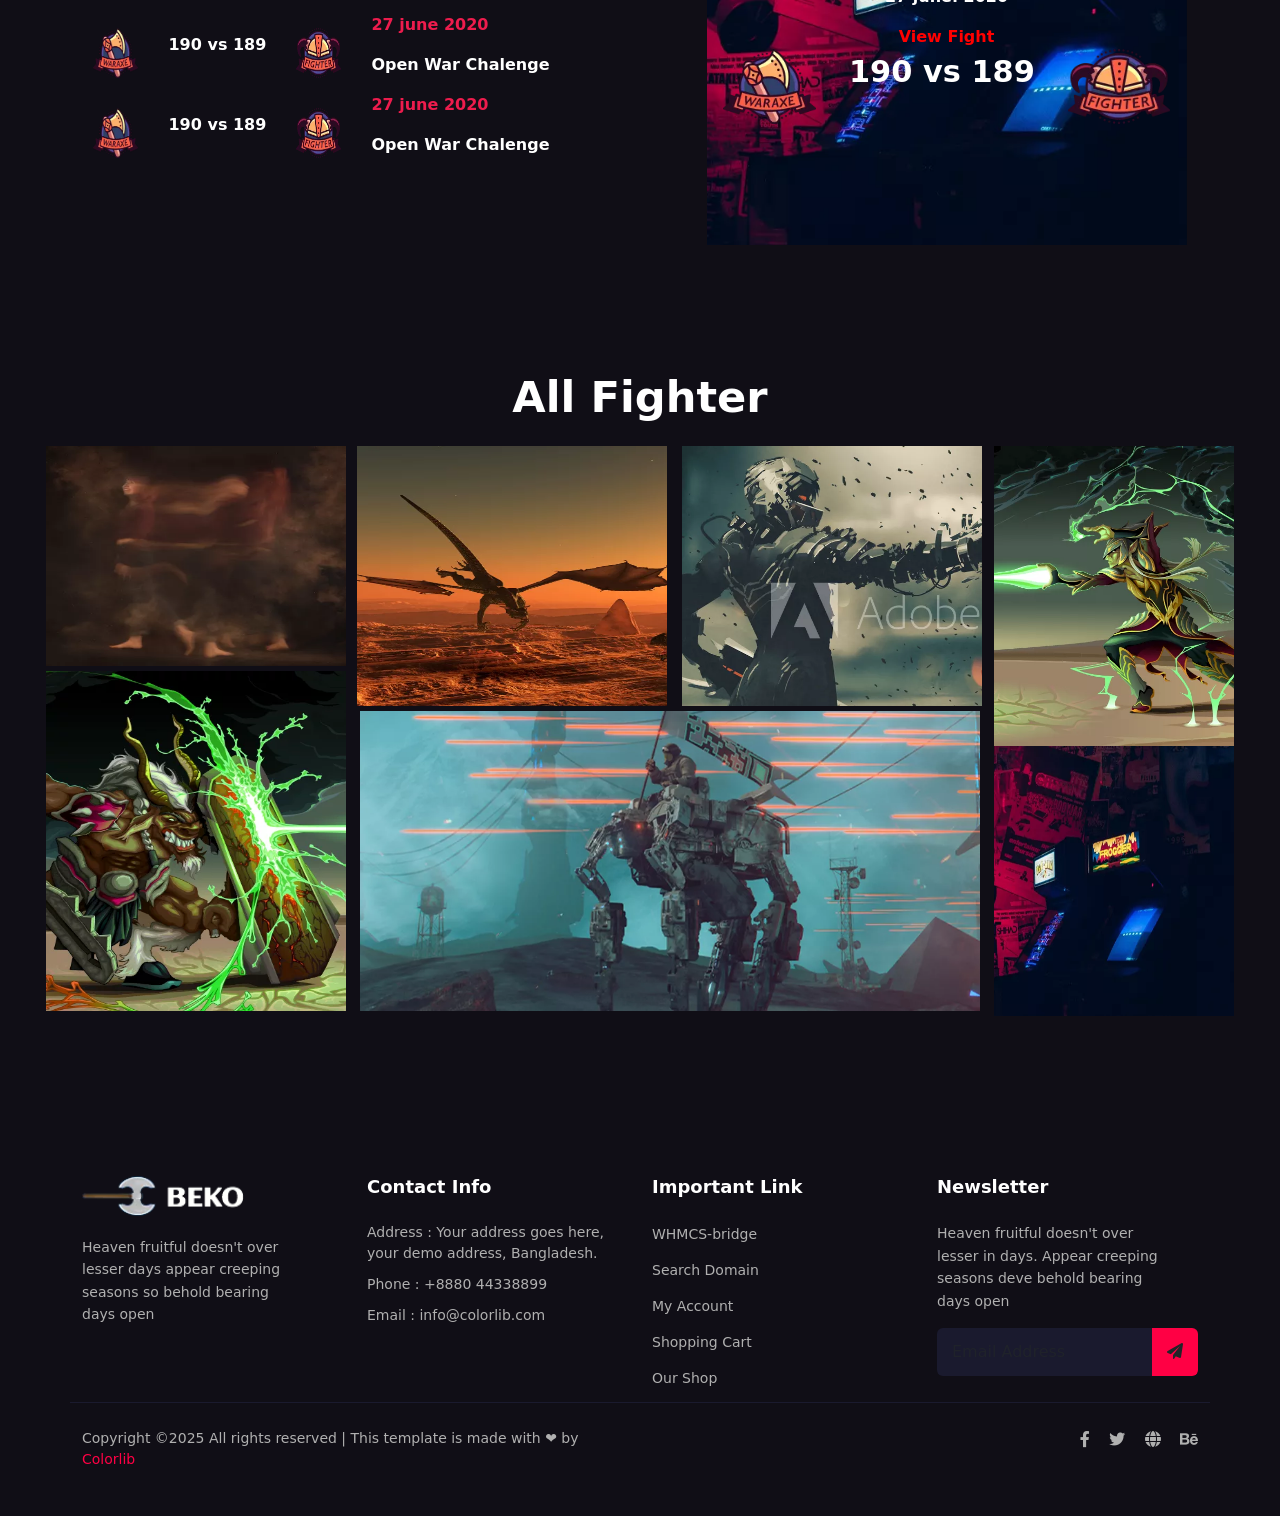
==== commit 2ecb23c0: "my-commit" ====
--- a/index.html
+++ b/index.html
@@ -5,7 +5,7 @@
     <meta charset="UTF-8">
     <meta name="viewport" content="width=device-width, initial-scale=1.0">
     <title>Landing Page-gaming</title>
-    <link rel="stylesheet" href="test.css">
+    <link rel="stylesheet" href="style.css">
     <link href="https://cdn.jsdelivr.net/npm/bootstrap@5.3.0-alpha1/dist/css/bootstrap.min.css" rel="stylesheet">
     <link rel="stylesheet" href="https://cdnjs.cloudflare.com/ajax/libs/font-awesome/6.0.0/css/all.min.css">
 
--- a/style.css
+++ b/style.css
@@ -0,0 +1,558 @@
+
+*{
+    max-width: 1200px;
+    margin: 0 auto;
+}
+
+/*NAVIGATION BAR - CHECK HOVER ON BUTTON CHANGE*/
+.navbar {
+    background-color: rgba(16,14,22,255) !important;
+    width: 100%;
+  }  
+
+  .navigation-items{
+    gap: 40px;
+  }
+  
+
+  .nav-link, .navbar-nav .nav-link {
+    color: #fff !important;
+    font-weight: 500;
+    margin-right: 12px;
+  }
+  .nav-link:hover, .navbar-nav .nav-link.active {
+    color: #e0e0e0 !important;
+  }
+  .btn-install {
+    background: linear-gradient(to right, rgb(192, 87, 185), rgb(246, 55, 93));
+    border: 1px solid red;
+    color: #fff !important;
+    font-weight: bold;
+    padding: 10px 32px;
+    border-radius: 4px;
+    font-size: 1.15rem;
+    background-position: 0% 50%;
+    transition: background-position 1s ease;
+  }
+  .btn-install:hover {
+    background: linear-gradient(to right,rgb(192, 87, 185), rgb(246, 55, 93)  );
+    color: #fff !important;
+  }
+  .dropdown-menu {
+    background: #23202a;
+  }
+  .dropdown-item {
+    color: #fff;
+  }
+  .dropdown-item:hover {
+    background: #2e2b36;
+    color: #ff2d55;
+  } 
+
+  /*HERO SECTION*/
+
+.hero-section{
+    margin-top: 5%;
+    background-image: url(/images/banner_bg.png);
+    background-size: cover;
+    background-position: center;
+    background-repeat: no-repeat;
+    width: 100%;
+    min-height: 80vh;
+}
+
+.hero-content {
+   text-align: left !important;
+}
+
+.hero-title {
+    font-size: 3.5rem;
+    font-weight: 700;
+    margin-bottom: 30px; 
+    line-height: 1.1;
+    color: white;
+}
+
+.hero-text {
+    font-size: 1.1rem;
+    line-height: 1.6;
+    margin-bottom: 30px;
+    max-width: 40%;
+    color: white;
+    text-align: left;
+}
+
+.watch-btn {
+    background: linear-gradient(to right, #ff0037, #e6007e);
+    color: white;
+    padding: 12px 30px;
+    border: none;
+    border-radius: 4px;
+    font-weight: bold;
+    font-size: 1.1rem;
+    transition: all 0.3s ease;
+    display: inline-block;
+    text-decoration: none;
+}
+
+.watch-btn:hover {
+    opacity: 0.9;
+    color: white;
+}
+
+
+/*Partners Section*/
+
+/* .partners-logo{
+    height: 50px;
+} */
+
+
+/*About Us*/
+
+
+.history-section{
+    display: flex;
+    margin-top: 20%;
+    width: 100%;
+    gap: 10px;
+}
+
+.history-section h1 {
+    font-size: 2.5rem;
+    font-weight: bold;
+    color: white;
+}
+
+.history-section p {
+    color: #dadada;
+    margin-bottom: 1.5rem;
+    font-size: 0.9rem;
+    line-height: 1.6;
+}
+
+.history-image{
+    max-width: 90%;
+}
+
+
+
+.btn-install {
+    background-color: #ff0040;
+    color: white;
+    border: none;
+    padding: 12px 24px;
+    border-radius: 4px;
+    font-weight: 600;
+    transition: all 0.3s ease;
+    margin-right: 15px;
+    margin-bottom: 10px;
+    display: inline-block;
+    text-decoration: none;
+}
+
+.btn-tutorial {
+    background-color: transparent;
+    color: white;
+    border: 2px solid #ff0040;
+    padding: 12px 24px;
+    border-radius: 4px;
+    font-weight: 600;
+    transition: all 0.3s ease;
+    margin-bottom: 10px;
+    display: inline-block;
+    text-decoration: none;
+}
+
+.btn-install:hover {
+    background-color: #d10035;
+    transform: translateY(-2px);
+    box-shadow: 0 5px 15px rgba(255, 0, 64, 0.4);
+    color: white;
+    text-decoration: none;
+}
+
+.btn-tutorial:hover {
+    background-color: rgba(255, 0, 64, 0.1);
+    transform: translateY(-2px);
+    box-shadow: 0 5px 15px rgba(255, 0, 64, 0.3);
+    color: white;
+    text-decoration: none;
+}
+
+
+
+
+
+/* Live Steams Section */
+
+.livestream-section {
+    position: relative;
+    padding: 80px 0;
+    background: linear-gradient(rgba(13, 17, 23, 0.9), rgba(13, 17, 23, 0.9));
+    overflow: hidden;
+}
+
+.livestream-section::before {
+    content: '';
+    position: absolute;
+    top: 50%;
+    left: 50%;
+    transform: translate(-50%, -50%);
+    width: 500px;
+    height: 500px;
+    background: linear-gradient(135deg, #6a11cb 0%, #2575fc 100%);
+    opacity: 0.2;
+    border-radius: 50%;
+    z-index: -1;
+}
+
+.livestream-section::after {
+    content: '';
+    position: absolute;
+    top: 50%;
+    left: 50%;
+    transform: translate(-50%, -50%) rotate(45deg);
+    width: 600px;
+    height: 600px;
+    border: 1px solid rgba(255, 255, 255, 0.1);
+    z-index: -1;
+}
+
+.brand-text {
+    font-size: 3rem;
+    font-weight: bold;
+    line-height: 0.9;
+    margin-bottom: 30px;
+}
+
+.brand-text span {
+    display: block;
+}
+
+.brand-text span:first-child {
+    color: #ff6b6b;
+}
+
+.install-btn {
+    background: linear-gradient(to right, #ff0844, #ffb199);
+    border: none;
+    padding: 10px 30px;
+    border-radius: 5px;
+    color: white;
+    font-weight: bold;
+    transition: all 0.3s ease;
+}
+
+.install-btn:hover {
+    transform: translateY(-3px);
+    box-shadow: 0 10px 20px rgba(255, 8, 68, 0.3);
+}
+
+.images-container {
+    position: relative;
+    display: flex;
+    justify-content: center;
+    gap: 20px;
+    max-width: 100%;
+}
+
+.image-wrapper {
+    width: 300px;
+    height: 300px;
+    overflow: hidden;
+    border-radius: 10px;
+    box-shadow: 0 10px 30px rgba(0, 0, 0, 0.5);
+}
+
+.image-wrapper img {
+    width: 100%;
+    height: 100%;
+    object-fit: cover;
+}
+
+.carousel-controls {
+    display: flex;
+    justify-content: center;
+    margin-top: 20px;
+}
+
+.carousel-control {
+    background-color: rgba(255, 255, 255, 0.2);
+    color: white;
+    border: none;
+    width: 40px;
+    height: 40px;
+    border-radius: 50%;
+    margin: 0 5px;
+    display: flex;
+    align-items: center;
+    justify-content: center;
+    cursor: pointer;
+    transition: all 0.3s ease;
+}
+
+.carousel-control:hover {
+    background-color: rgba(255, 255, 255, 0.4);
+}
+
+
+
+/* Latest War Fight Section */
+
+.war {
+    text-align: center;
+    font-size: 3em;
+    font-weight: bold;
+    color: white;
+  }
+  
+  .war-bg-img {
+    background-image: url(/images/latest_war_img.png);
+    background-position: center;
+    background-repeat: no-repeat;
+    width: 100%;
+    height: 35em;
+  }
+  
+  .text-content {
+    justify-self: center;
+    text-align: center;
+    color: white;
+  }
+  .text-content .logo {
+    margin-top: 130px;
+  }
+  .text-content .title {
+    font-size: 2.1em;
+    font-weight: bold;
+    margin-bottom: 0;
+  }
+  .text-content .date {
+    font-size: 1.4em;
+    font-weight: bold;
+  }
+  .text-content a {
+    color: red;
+    text-decoration: none;
+    font-weight: 500;
+  }
+  
+  .latest-score{
+    font-size: 2.9em;
+    color: white;
+    justify-self: center;
+    display: flex;
+    gap: 20px;
+  }
+  .latest-score p {
+    margin-top: 25px;
+    font-weight: bold;
+  }
+  
+  /*WAR SECTION BOTTOM PART*/
+  .upcoming-wars {
+    display: flex;
+    justify-content: center;
+    gap: 50px;
+    align-items: center;
+    color: white;
+    margin-top: 140px;
+    font-weight: bold;
+  }
+  
+  .upcoming-matchs {
+    display: flex;
+    gap: 30px;
+    align-items: center;
+    font-weight: bold;
+  }
+  .upcoming-matchs-text {
+    font-weight: bold;
+  }
+  
+
+  #dates {
+    color: rgb(237, 28, 77);
+  }
+  
+  .right-side {
+    background-image: url(/images/latest_war_img_1.png);
+    background-position: center;
+    background-size: cover;
+    background-repeat: no-repeat;
+    height: 29em;
+    width: 30em;
+    text-align: center;
+    align-content: center;
+  }
+  .text-content-one {
+    font-size: 2em;
+    font-weight: bold;
+    margin: 0;
+  }
+  .text-content-two {
+    font-weight: 600;
+  }
+  .right-side a{
+    text-decoration: none;
+    color: red;
+    margin-top: 0;
+  }
+  .team-match {
+    display: flex;
+    justify-content: center;
+  }
+  .team-match p {
+    font-size: 1.9em;
+    font-weight: bold;
+  }
+
+  /*All Fighters Section*/
+
+  .fighter {
+    text-align: center;
+    color: white;
+    margin-top: 120px;
+    margin-bottom: 100px;
+    font-size: 2.7em;
+    font-weight: bold;
+  }
+  
+  .image-collection{
+    display: flex;
+    justify-content: center;
+    
+  }
+  .far-left {
+    display: flex;
+    flex-direction: column;
+    gap: 5px;
+    
+  }
+  .middle {
+    display: flex;
+    flex-direction: column;
+    gap: 5px;
+    
+  }
+  .far-right {
+    display: flex;
+    flex-direction: column;
+    
+  }
+
+  /*Footer Section*/
+
+  .footer {
+    /* background-color: #0a0a14; */
+    color: #fff;
+    padding: 60px 0 30px;
+}
+
+.footer-logo {
+    margin-bottom: 20px;
+}
+
+.footer-logo img {
+    height: 40px;
+}
+
+.footer-desc {
+    color: #b0b0b0;
+    font-size: 14px;
+    line-height: 1.6;
+    margin-right: 40px;
+}
+
+.footer h5 {
+    font-size: 18px;
+    font-weight: 600;
+    margin-bottom: 25px;
+}
+
+.contact-info {
+    margin-bottom: 30px;
+}
+
+.contact-info p {
+    color: #b0b0b0;
+    margin-bottom: 10px;
+    font-size: 14px;
+}
+
+.footer-links {
+    list-style: none;
+    padding: 0;
+    margin: 0;
+}
+
+.footer-links li {
+    margin-bottom: 12px;
+}
+
+.footer-links a {
+    color: #b0b0b0;
+    text-decoration: none;
+    font-size: 14px;
+    transition: color 0.3s;
+}
+
+.footer-links a:hover {
+    color: #fff;
+}
+
+.newsletter-form {
+    margin-top: 10px;
+}
+
+.newsletter-form .input-group {
+    margin-top: 15px;
+}
+
+.newsletter-form input {
+    background-color: #1a1a2e;
+    border: none;
+    color: #fff;
+    padding: 12px 15px;
+}
+
+.newsletter-form input:focus {
+    box-shadow: none;
+    background-color: #1a1a2e;
+    color: #fff;
+}
+
+.newsletter-form button {
+    background-color: #ff0044;
+    border: none;
+    padding: 12px 15px;
+}
+
+.newsletter-form button:hover {
+    background-color: #e6003c;
+}
+
+.footer-bottom {
+    border-top: 1px solid #1a1a2e;
+    padding-top: 25px;
+    margin-top: 40px;
+    text-align: left;
+    color: #b0b0b0;
+    font-size: 14px;
+}
+
+.social-icons {
+    text-align: right;
+}
+
+.social-icons a {
+    color: #b0b0b0;
+    margin-left: 15px;
+    font-size: 16px;
+    transition: color 0.3s;
+}
+
+.social-icons a:hover {
+    color: #fff;
+}
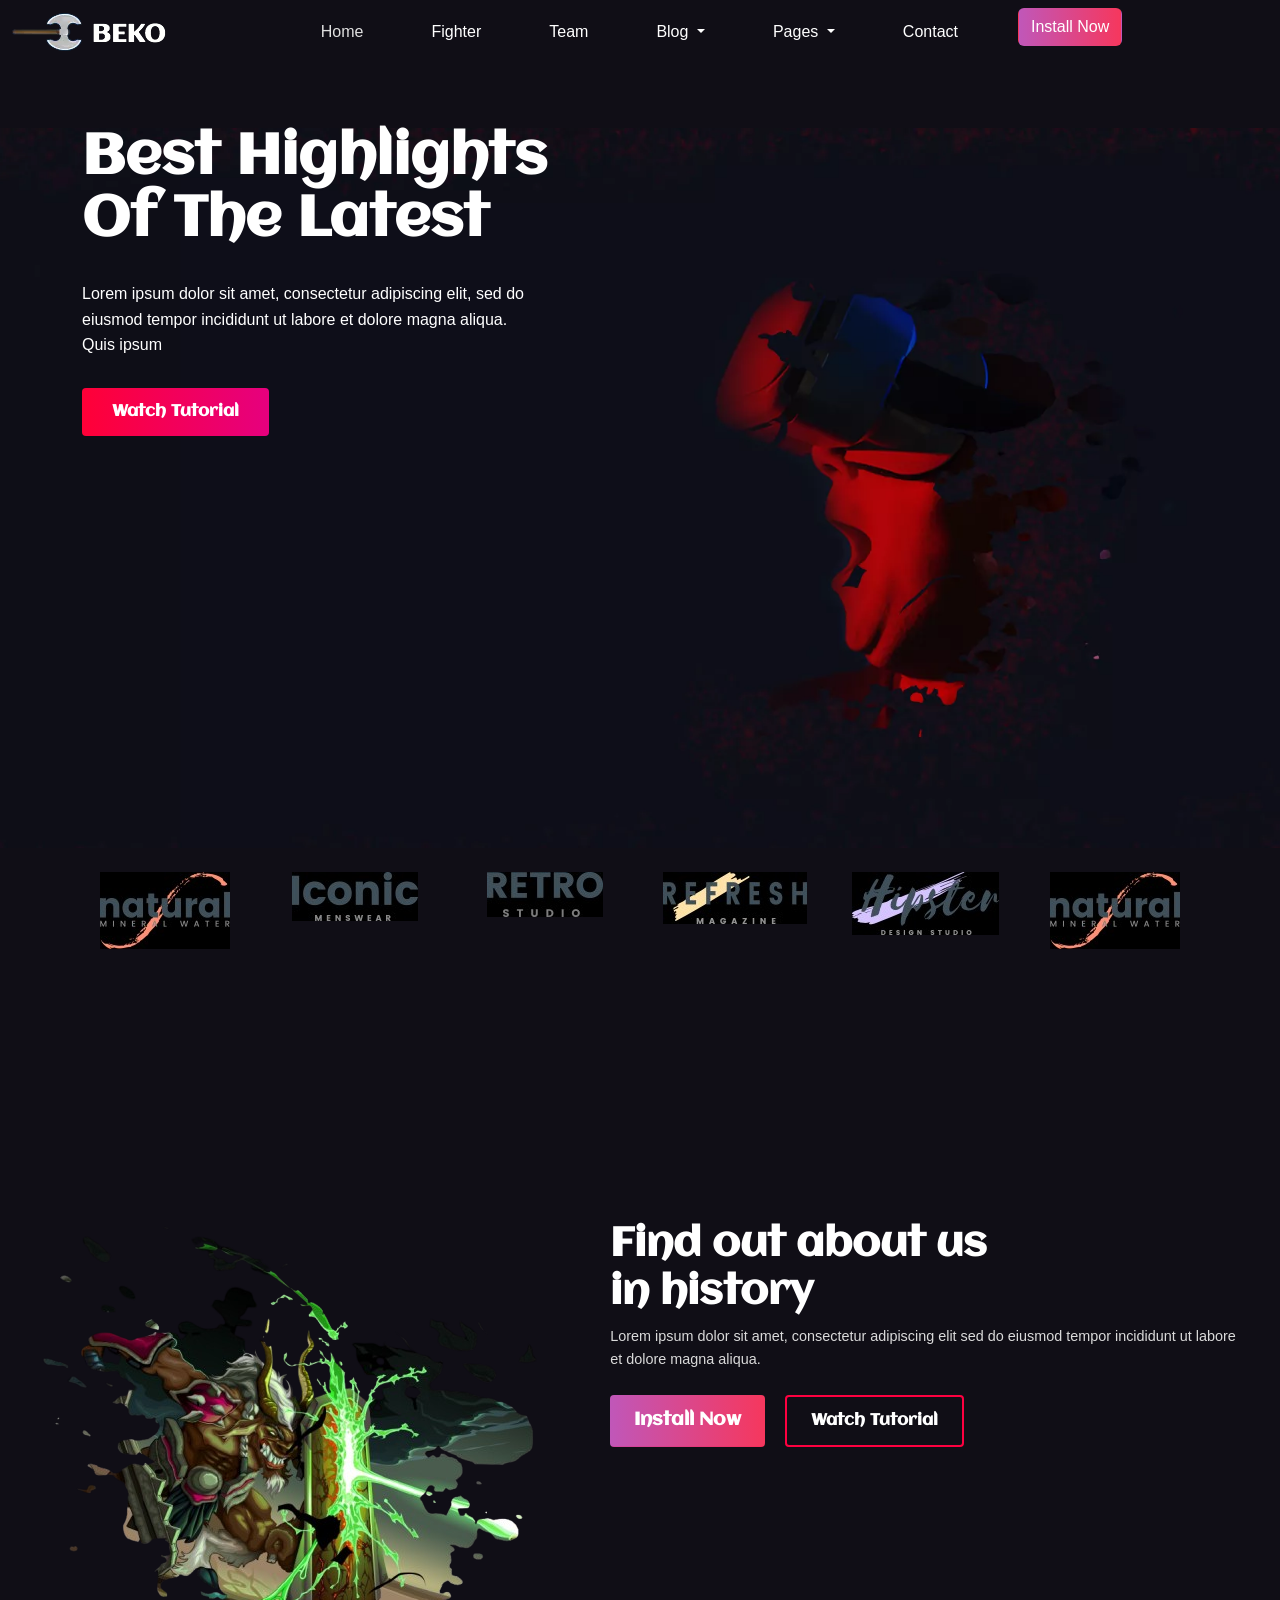
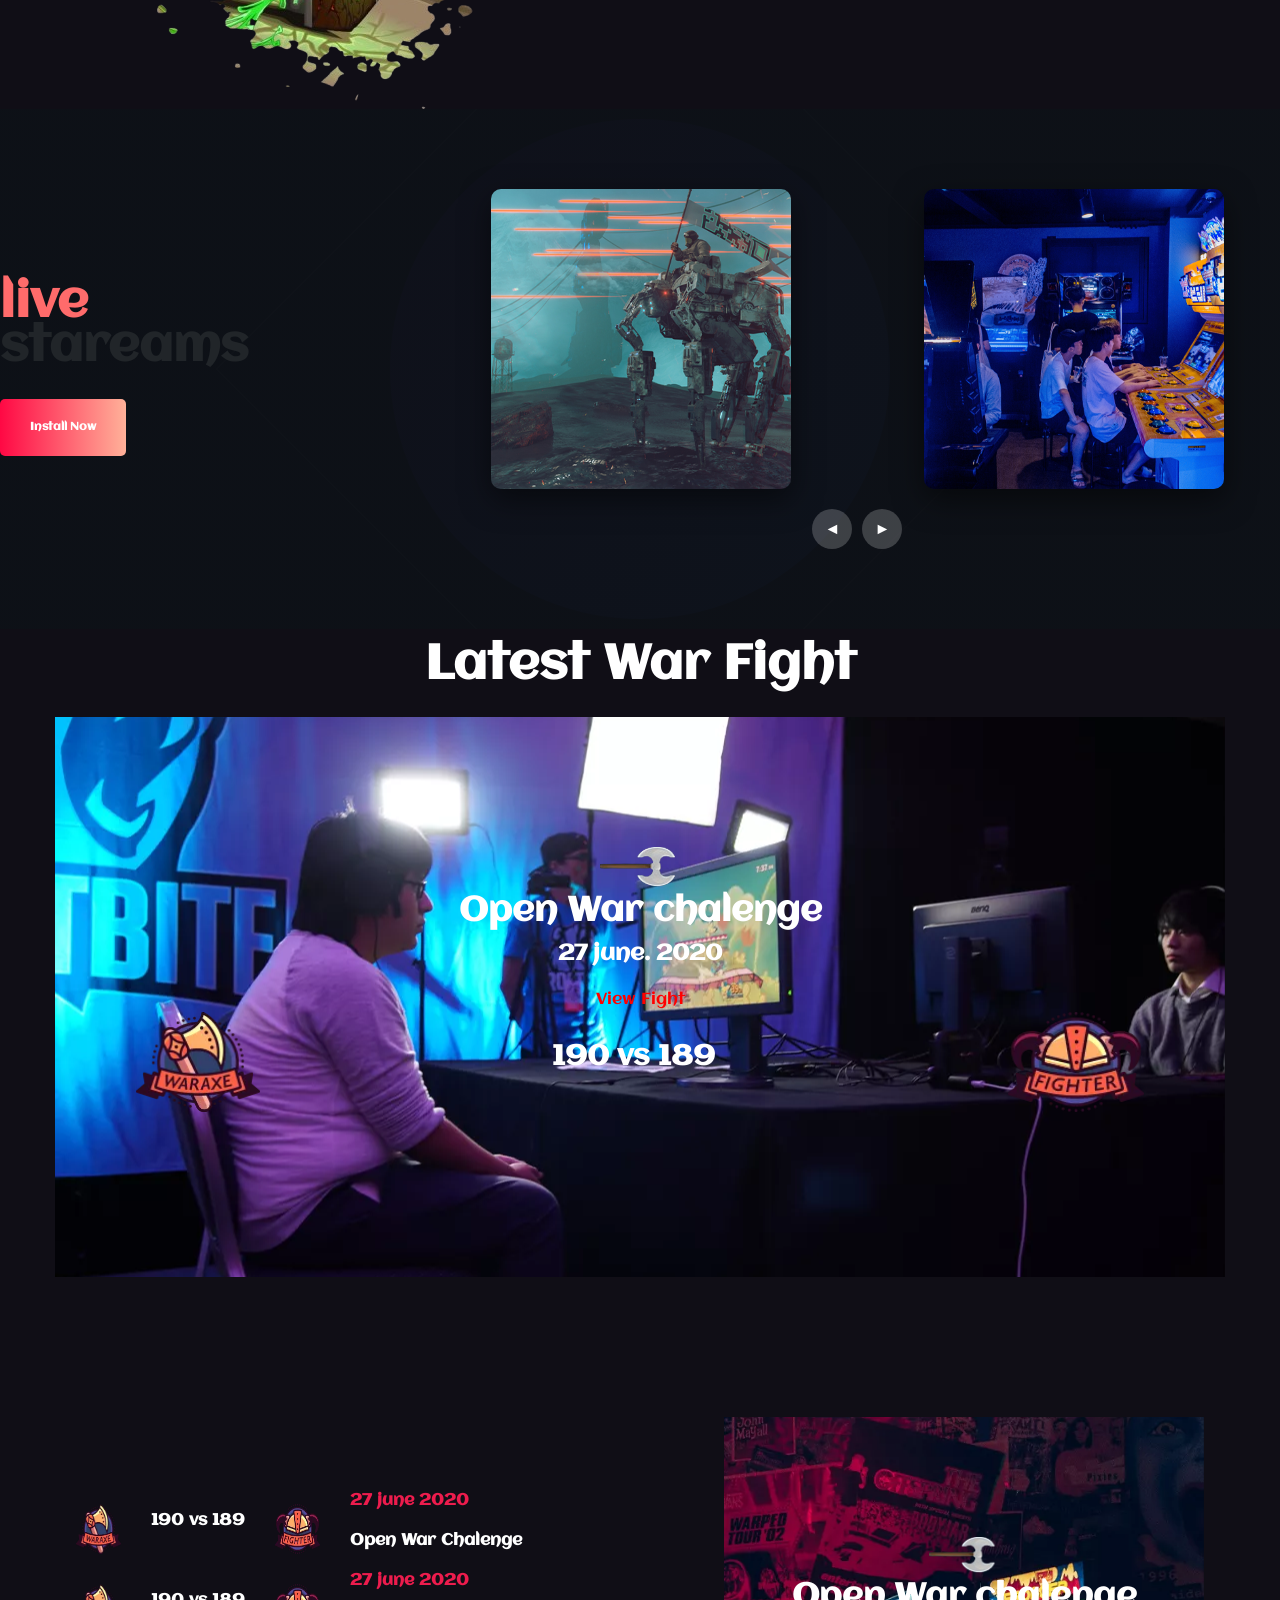
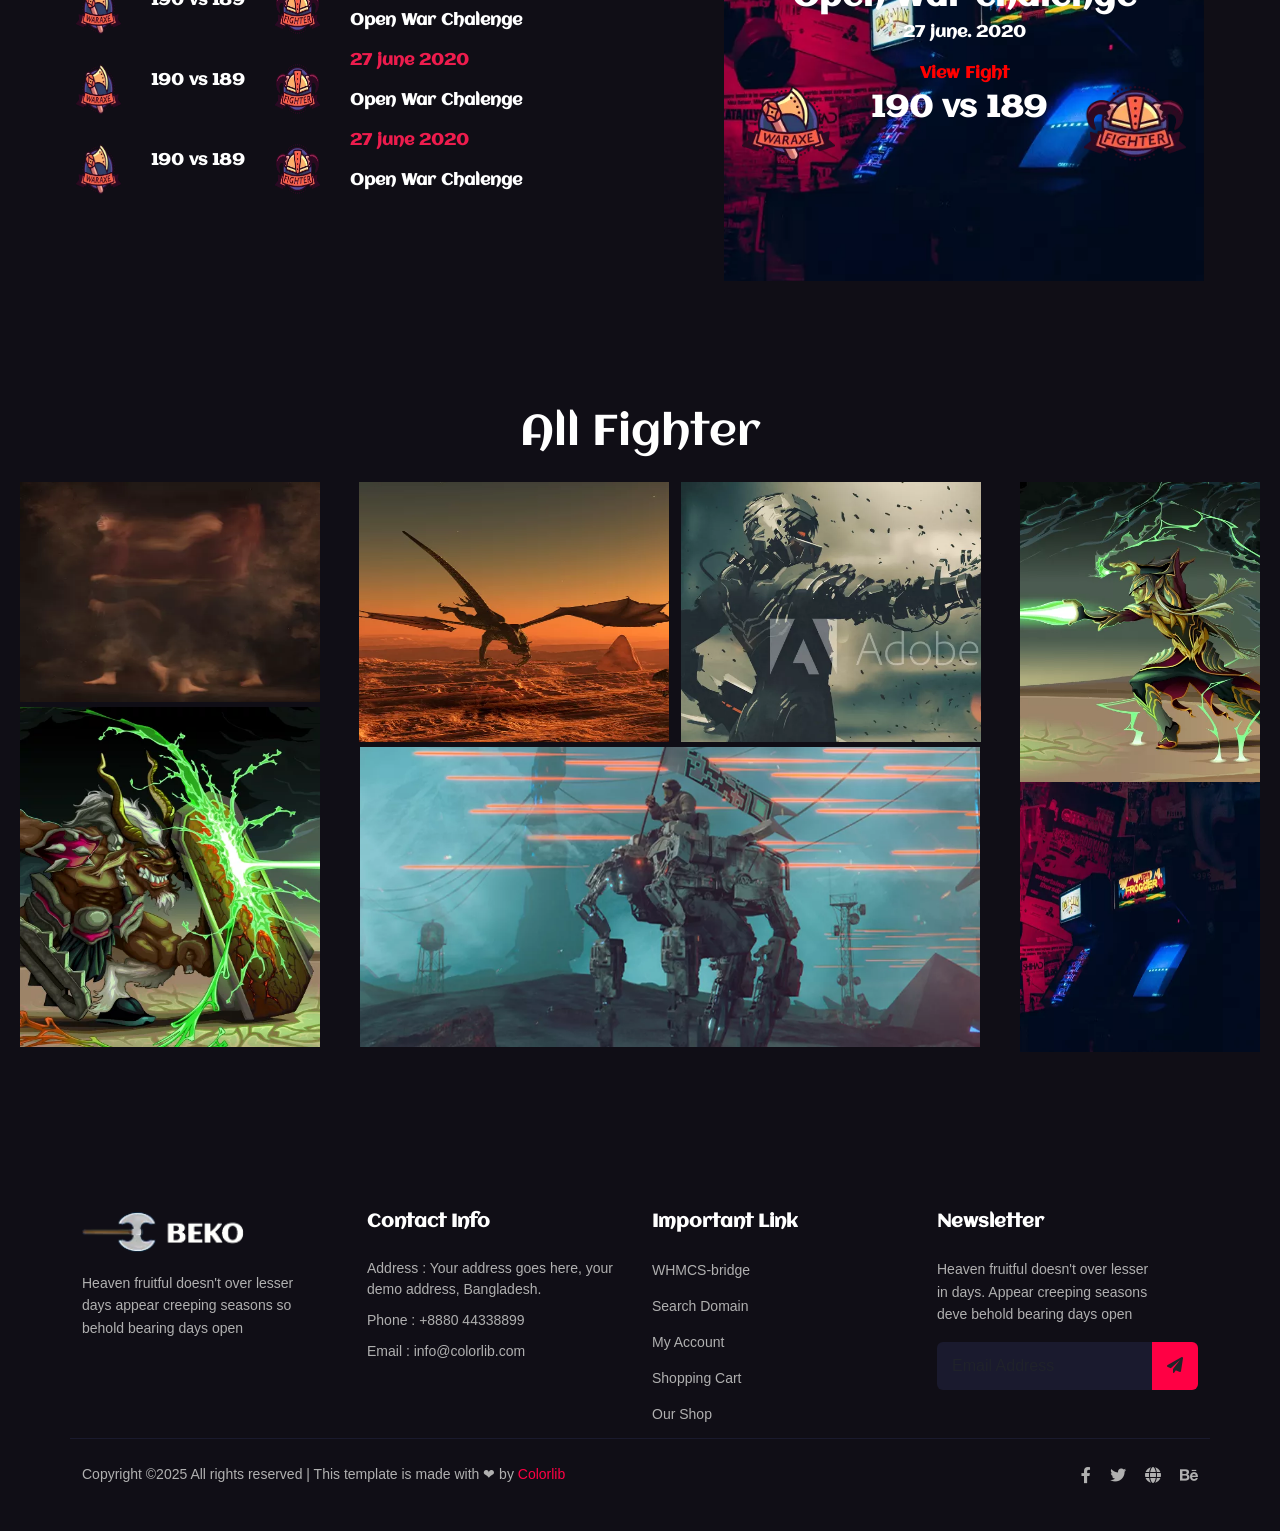
==== commit a6a75552: "font-change" ====
--- a/index.html
+++ b/index.html
@@ -8,6 +8,9 @@
     <link rel="stylesheet" href="style.css">
     <link href="https://cdn.jsdelivr.net/npm/bootstrap@5.3.0-alpha1/dist/css/bootstrap.min.css" rel="stylesheet">
     <link rel="stylesheet" href="https://cdnjs.cloudflare.com/ajax/libs/font-awesome/6.0.0/css/all.min.css">
+    <link rel="preconnect" href="https://fonts.googleapis.com">
+    <link rel="preconnect" href="https://fonts.gstatic.com" crossorigin>
+    <link href="https://fonts.googleapis.com/css2?family=Aclonica&display=swap" rel="stylesheet">
 
 </head>
 
@@ -88,17 +91,31 @@
 
     <!--Partners Section -->
 
-    <section class="d-flex justify-content-between align-items-center my-4">
-
-
-        <img src="/images/client_logo_1.jpg" class="partner-logo" alt="Patrner 1">
-        <img src="/images/client_logo_2.jpg" class="partner-logo" alt="Patrner 2">
-        <img src="/images/client_logo_3.jpg" class="partner-logo" alt="Patrner 3">
-        <img src="/images/client_logo_4.jpg" class="partner-logo" alt="Patrner 4">
-        <img src="/images/client_logo_5.jpg" class="partner-logo" alt="Patrner 5">
-        <img src="/images/client_logo_1.jpg" class="partner-logo" alt="Patrner 1">
-
-    </section>
+
+
+    <section class="container partner-section my-4">
+        <div class="row">
+            <div class="col-6 col-sm-4 col-lg-2 mb-3 text-center">
+                <img src="/images/client_logo_1.jpg" class="partner-logo img-fluid" alt="Partner 1">
+            </div>
+            <div class="col-6 col-sm-4 col-lg-2 mb-3 text-center">
+                <img src="/images/client_logo_2.jpg" class="partner-logo img-fluid" alt="Partner 2">
+            </div>
+            <div class="col-6 col-sm-4 col-lg-2 mb-3 text-center">
+                <img src="/images/client_logo_3.jpg" class="partner-logo img-fluid" alt="Partner 3">
+            </div>
+            <div class="col-6 col-sm-4 col-lg-2 mb-3 text-center">
+                <img src="/images/client_logo_4.jpg" class="partner-logo img-fluid" alt="Partner 4">
+            </div>
+            <div class="col-6 col-sm-4 col-lg-2 mb-3 text-center">
+                <img src="/images/client_logo_5.jpg" class="partner-logo img-fluid" alt="Partner 5">
+            </div>
+            <div class="col-6 col-sm-4 col-lg-2 mb-3 text-center">
+                <img src="/images/client_logo_1.jpg" class="partner-logo img-fluid" alt="Partner 1">
+            </div>
+        </div>
+    </section>
+
 
     <!--About Us-->
 
@@ -120,8 +137,6 @@
             </div>
 
         </div>
-
-
     </section>
 
 
@@ -168,7 +183,7 @@
     <!--Latest War Fight Section-->
 
     <div class="war">
-        <p>Latest War Fight</p>
+        <p class="war-title">Latest War Fight</p>
     </div>
     <div class="war-bg-img">
         <div class="text-content">
@@ -240,7 +255,7 @@
     <!--All Fighters-->
 
     <section class="fighter">
-        <p>All Fighter</p>
+        <p class="fighter-title">All Fighter</p>
         </div>
         <div class="image-collection">
             <div class="far-left">
@@ -276,7 +291,7 @@
 
                 <!-- Contact Info -->
                 <div class="col-lg-3 col-md-6 footer-col">
-                    <h5>Contact Info</h5>
+                    <h5 class="footer-titles">Contact Info</h5>
                     <div class="contact-info">
                         <p>Address : Your address goes here, your demo address, Bangladesh.</p>
                         <p>Phone : +8880 44338899</p>
@@ -286,7 +301,7 @@
 
                 <!-- Important Links -->
                 <div class="col-lg-3 col-md-6 footer-col">
-                    <h5>Important Link</h5>
+                    <h5 class="footer-titles">Important Link</h5>
                     <ul class="footer-links">
                         <li><a href="#">WHMCS-bridge</a></li>
                         <li><a href="#">Search Domain</a></li>
@@ -298,7 +313,7 @@
 
                 <!-- Newsletter -->
                 <div class="col-lg-3 col-md-6 footer-col">
-                    <h5>Newsletter</h5>
+                    <h5 class="footer-titles">Newsletter</h5>
                     <p class="footer-desc">Heaven fruitful doesn't over lesser in days. Appear creeping seasons deve
                         behold bearing days open</p>
                     <div class="newsletter-form">
--- a/style.css
+++ b/style.css
@@ -1,49 +1,60 @@
 
 *{
-    max-width: 1200px;
-    margin: 0 auto;
-}
+  max-width: 1400px;
+  margin: 0 auto;
+  font-family: Arial, Helvetica, sans-serif;
+}
+
+
 
 /*NAVIGATION BAR - CHECK HOVER ON BUTTON CHANGE*/
 .navbar {
-    background-color: rgba(16,14,22,255) !important;
-    width: 100%;
-  }  
-
-  .navigation-items{
-    gap: 40px;
-  }
-  
-
-  .nav-link, .navbar-nav .nav-link {
-    color: #fff !important;
-    font-weight: 500;
-    margin-right: 12px;
-  }
-  .nav-link:hover, .navbar-nav .nav-link.active {
-    color: #e0e0e0 !important;
-  }
-  .btn-install {
-    background: linear-gradient(to right, rgb(192, 87, 185), rgb(246, 55, 93));
-    border: 1px solid red;
-    color: #fff !important;
-    font-weight: bold;
-    padding: 10px 32px;
-    border-radius: 4px;
-    font-size: 1.15rem;
-    background-position: 0% 50%;
-    transition: background-position 1s ease;
-  }
-  .btn-install:hover {
-    background: linear-gradient(to right,rgb(192, 87, 185), rgb(246, 55, 93)  );
-    color: #fff !important;
-  }
-  .dropdown-menu {
-    background: #23202a;
-  }
-  .dropdown-item {
-    color: #fff;
-  }
+  background-color: rgba(16,14,22,255) !important;
+  width: 100%;
+}  
+
+.navigation-items{
+  gap: 40px;
+}
+
+.navbar-toggler-icon{
+  background-image: url("data:image/svg+xml;charset=utf8,%3Csvg viewBox='0 0 30 30' xmlns='http://www.w3.org/2000/svg'%3E%3Cpath stroke='red' stroke-width='2' stroke-linecap='round' stroke-miterlimit='10' d='M4 7h22M4 15h22M4 23h22'/%3E%3C/svg%3E")!important;
+}
+  
+
+.nav-link, .navbar-nav .nav-link {
+  color: #fff !important;
+  font-weight: 500;
+  margin-right: 12px;
+}
+
+.nav-link:hover, .navbar-nav .nav-link.active {
+  color: #e0e0e0 !important;
+}
+
+.btn-install {
+  
+  background: linear-gradient(to right, rgb(192, 87, 185), rgb(246, 55, 93));
+  color: #fff !important;
+  font-weight: bold;
+  padding: 10px 32px;
+  font-size: 1.15rem;
+  background-position: 0% 50%;
+  transition: background-position 1s ease;
+  
+}
+
+.btn-install:hover {
+  background: linear-gradient(to right,rgb(192, 87, 185), rgb(246, 55, 93));
+  color: #fff !important;
+}
+
+.dropdown-menu {
+  background: #23202a;
+}
+.dropdown-item {
+  color: #fff;
+}
   .dropdown-item:hover {
     background: #2e2b36;
     color: #ff2d55;
@@ -71,15 +82,17 @@
     margin-bottom: 30px; 
     line-height: 1.1;
     color: white;
+    font-family: 'Aclonica';
 }
 
 .hero-text {
-    font-size: 1.1rem;
-    line-height: 1.6;
-    margin-bottom: 30px;
-    max-width: 40%;
-    color: white;
-    text-align: left;
+  font-size: 1rem;
+  line-height: 1.6;
+  margin-bottom: 30px;
+  max-width: 40%;
+  color: white;
+  margin: 30px 0;
+  /* text-align: left; */
 }
 
 .watch-btn {
@@ -89,10 +102,11 @@
     border: none;
     border-radius: 4px;
     font-weight: bold;
-    font-size: 1.1rem;
+    font-size: 1rem;
     transition: all 0.3s ease;
     display: inline-block;
     text-decoration: none;
+    font-family: 'Aclonica';
 }
 
 .watch-btn:hover {
@@ -122,6 +136,7 @@
     font-size: 2.5rem;
     font-weight: bold;
     color: white;
+    font-family: 'Aclonica';
 }
 
 .history-section p {
@@ -149,6 +164,7 @@
     margin-bottom: 10px;
     display: inline-block;
     text-decoration: none;
+    font-family: 'Aclonica';
 }
 
 .btn-tutorial {
@@ -162,6 +178,7 @@
     margin-bottom: 10px;
     display: inline-block;
     text-decoration: none;
+    font-family: 'Aclonica';
 }
 
 .btn-install:hover {
@@ -224,10 +241,12 @@
     font-weight: bold;
     line-height: 0.9;
     margin-bottom: 30px;
+    
 }
 
 .brand-text span {
     display: block;
+    font-family: 'Aclonica';
 }
 
 .brand-text span:first-child {
@@ -237,11 +256,13 @@
 .install-btn {
     background: linear-gradient(to right, #ff0844, #ffb199);
     border: none;
-    padding: 10px 30px;
+    padding: 20px 30px;
     border-radius: 5px;
     color: white;
     font-weight: bold;
     transition: all 0.3s ease;
+    font-family: 'Aclonica';
+    font-size: 70%;
 }
 
 .install-btn:hover {
@@ -306,6 +327,10 @@
     font-weight: bold;
     color: white;
   }
+
+.war-title{
+  font-family: 'Aclonica';
+}
   
   .war-bg-img {
     background-image: url(/images/latest_war_img.png);
@@ -327,15 +352,18 @@
     font-size: 2.1em;
     font-weight: bold;
     margin-bottom: 0;
+    font-family: 'Aclonica';
   }
   .text-content .date {
     font-size: 1.4em;
     font-weight: bold;
+    font-family: 'Aclonica';
   }
   .text-content a {
     color: red;
     text-decoration: none;
     font-weight: 500;
+    font-family: 'Aclonica';
   }
   
   .latest-score{
@@ -348,6 +376,8 @@
   .latest-score p {
     margin-top: 25px;
     font-weight: bold;
+    font-family: 'Aclonica';
+    font-size: 60%;
   }
   
   /*WAR SECTION BOTTOM PART*/
@@ -367,13 +397,23 @@
     align-items: center;
     font-weight: bold;
   }
+
+  .upcoming-matchs p{
+    font-family: 'Aclonica';
+  }
+
   .upcoming-matchs-text {
     font-weight: bold;
+  }
+
+  .upcoming-matchs-text p{
+    font-family: 'Aclonica';
   }
   
 
   #dates {
     color: rgb(237, 28, 77);
+    font-family: 'Aclonica';
   }
   
   .right-side {
@@ -390,14 +430,17 @@
     font-size: 2em;
     font-weight: bold;
     margin: 0;
+    font-family: 'Aclonica';
   }
   .text-content-two {
     font-weight: 600;
+    font-family: 'Aclonica';
   }
   .right-side a{
     text-decoration: none;
     color: red;
     margin-top: 0;
+    font-family: 'Aclonica';
   }
   .team-match {
     display: flex;
@@ -406,6 +449,7 @@
   .team-match p {
     font-size: 1.9em;
     font-weight: bold;
+    font-family: 'Aclonica';
   }
 
   /*All Fighters Section*/
@@ -416,7 +460,10 @@
     margin-top: 120px;
     margin-bottom: 100px;
     font-size: 2.7em;
-    font-weight: bold;
+   
+  }
+  .fighter-title{
+    font-family: 'Aclonica';
   }
   
   .image-collection{
@@ -452,6 +499,9 @@
 
 .footer-logo {
     margin-bottom: 20px;
+}
+.footer-titles{
+  font-family: 'Aclonica';
 }
 
 .footer-logo img {
@@ -555,4 +605,12 @@
 
 .social-icons a:hover {
     color: #fff;
+}
+
+/*RESPONSIVE*/
+@media (man-width: 1000px) {
+  .partner-logo{
+    flex-wrap: wrap;
+  }
+  
 }
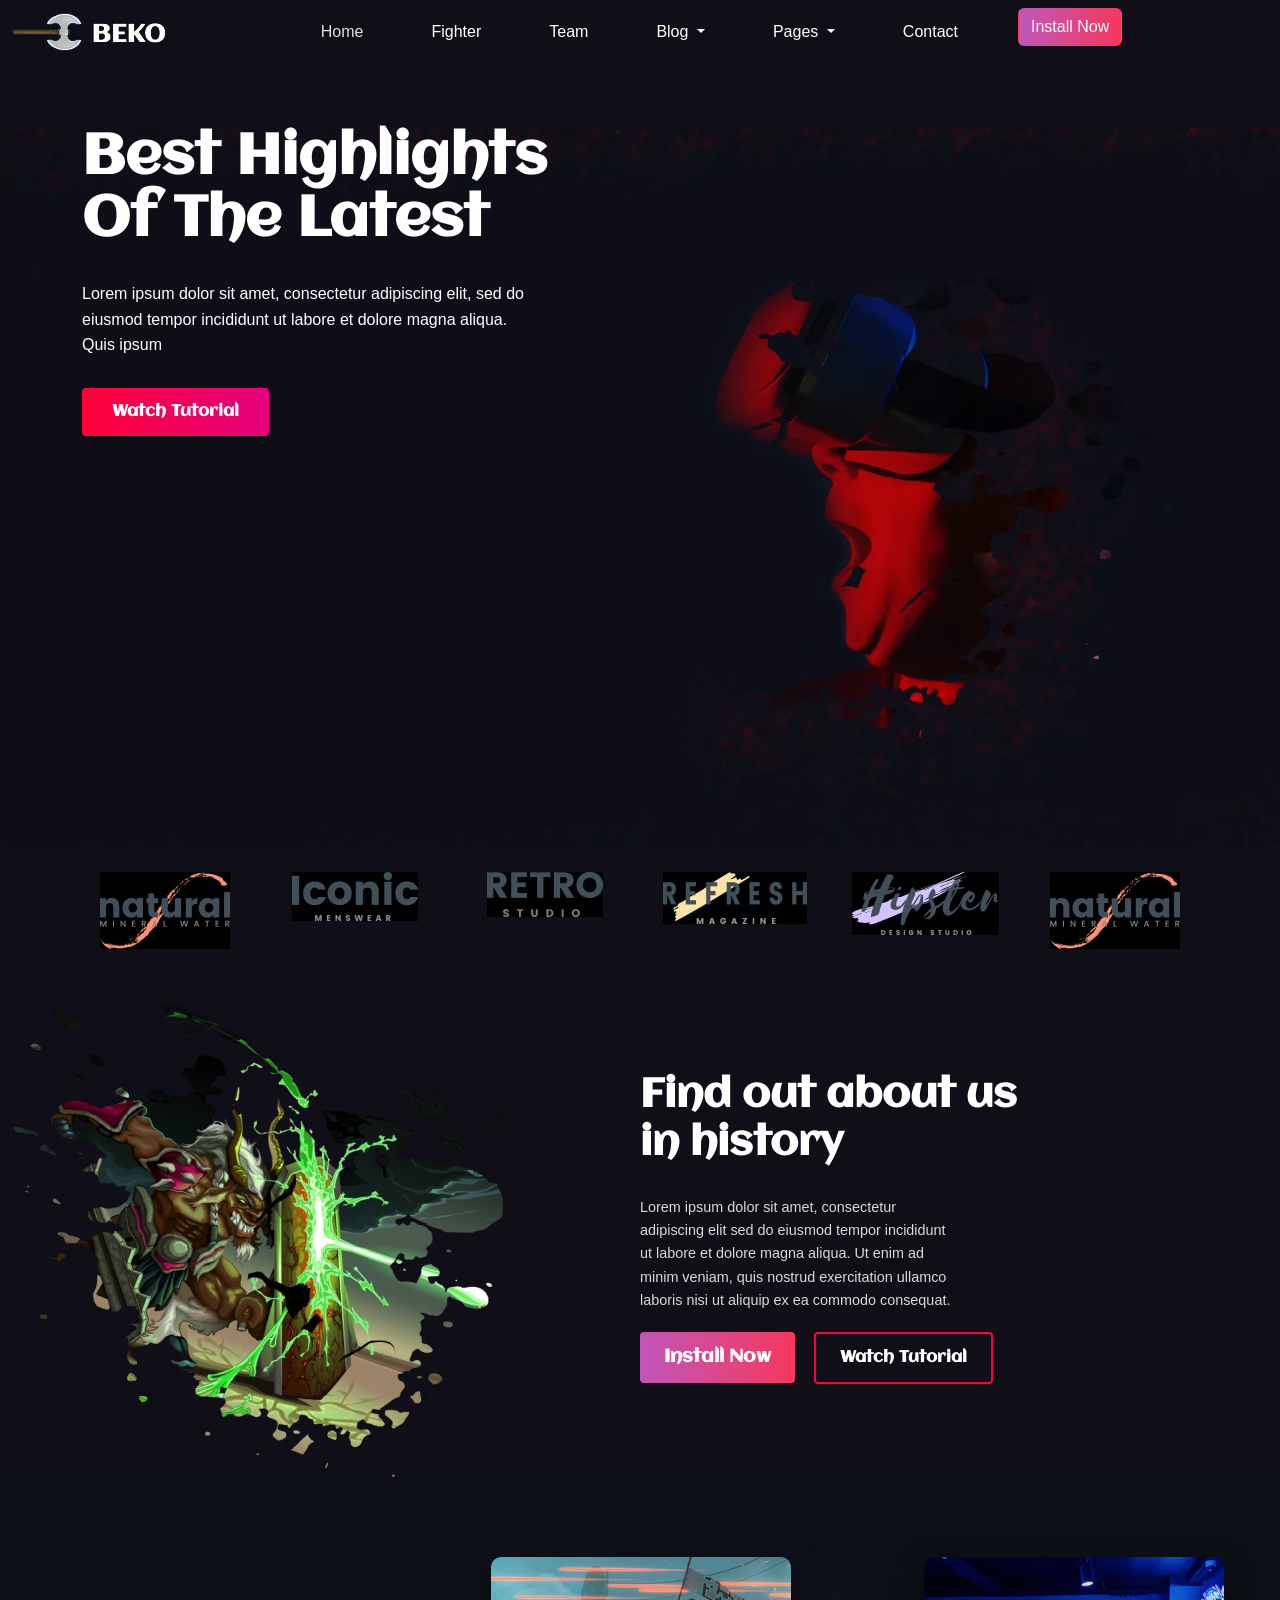
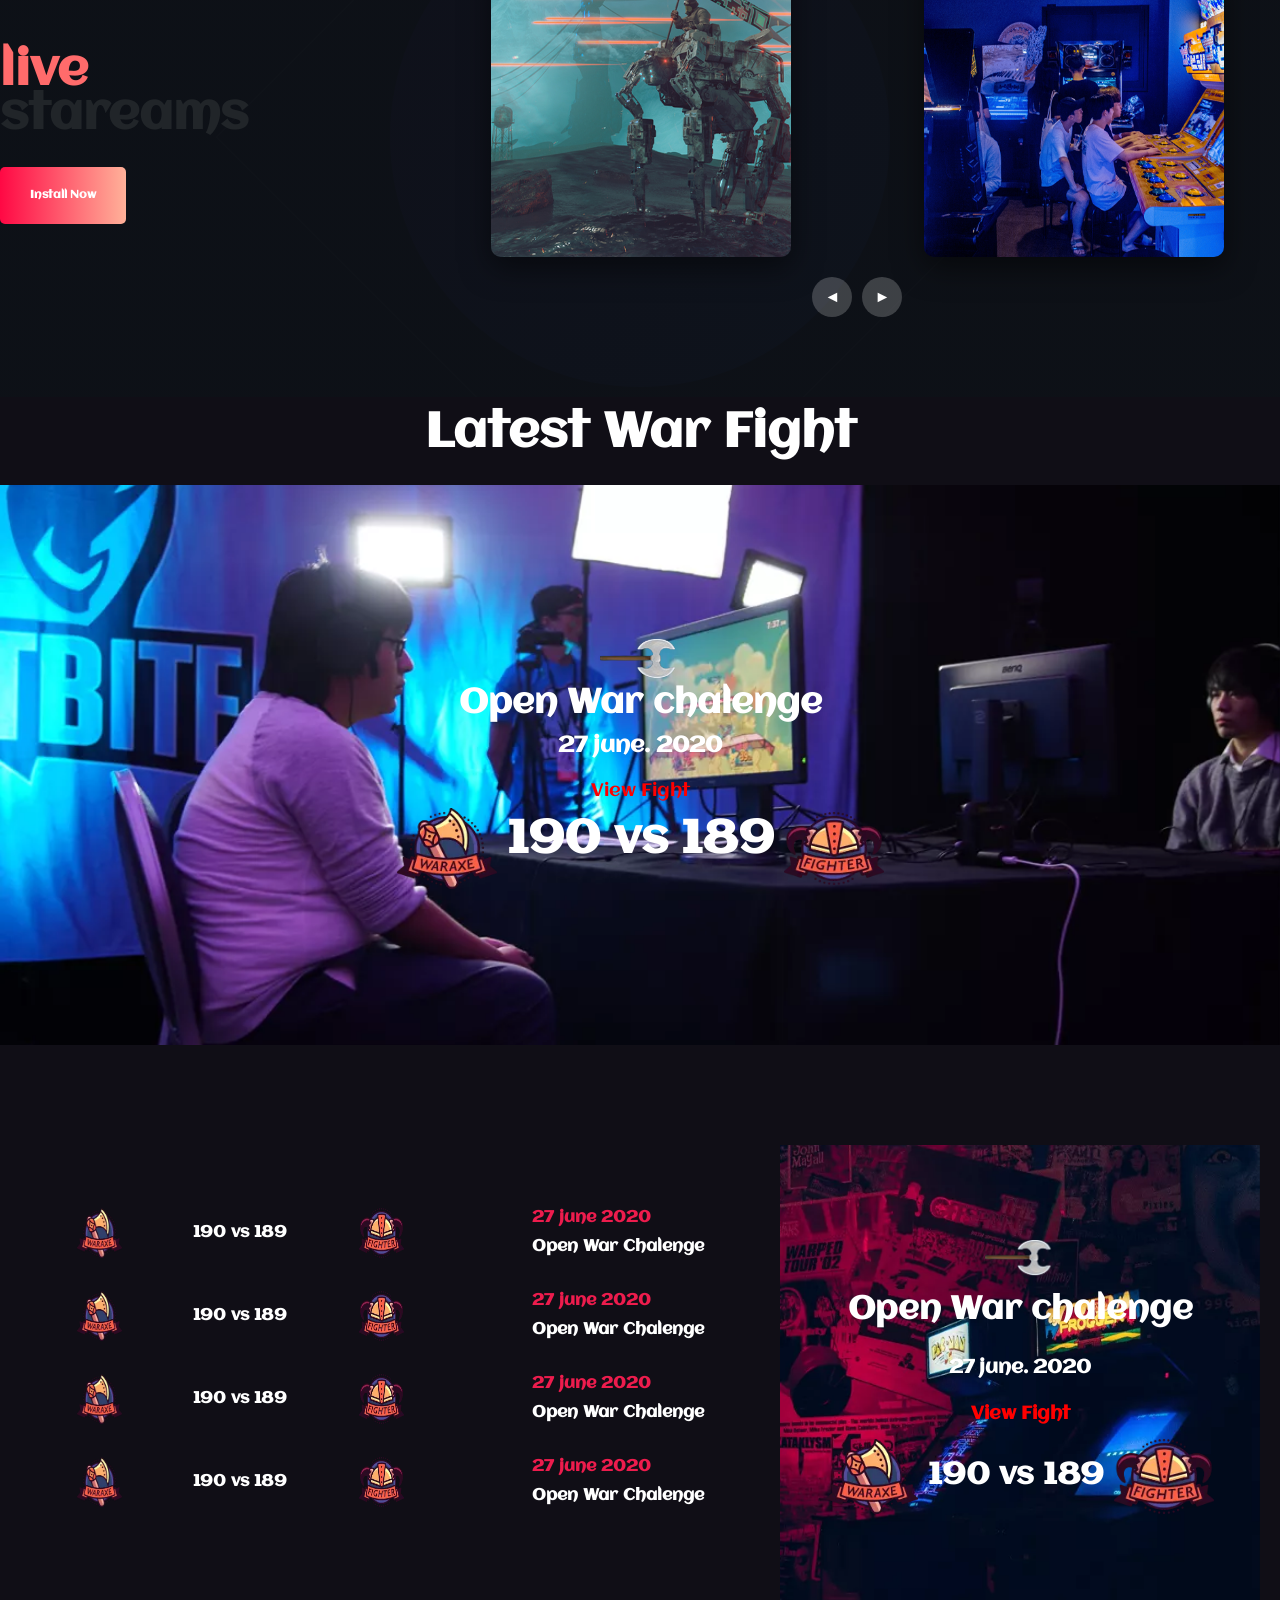
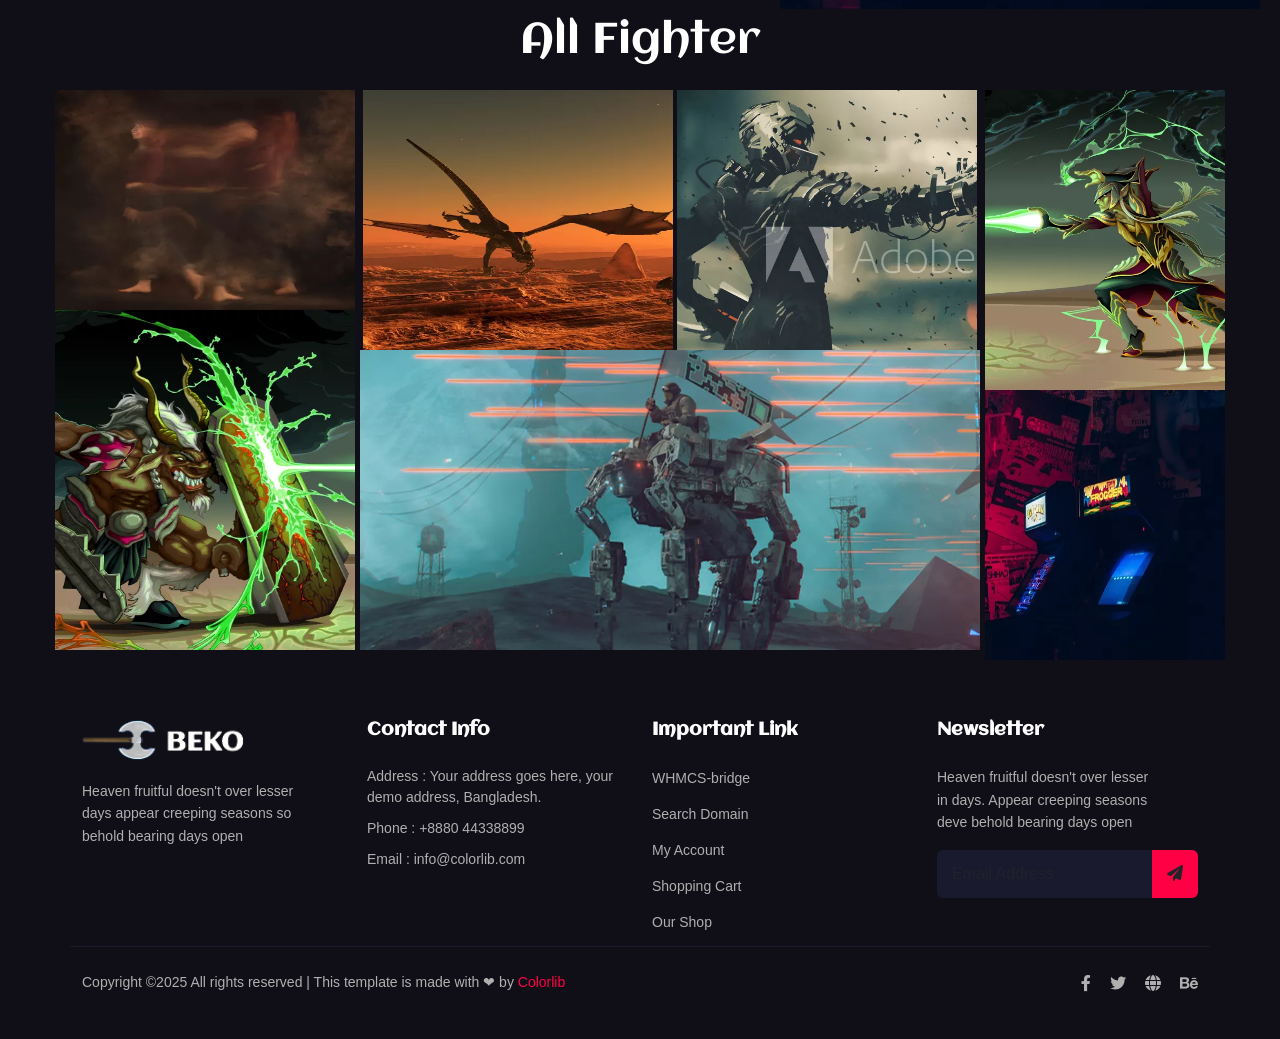
==== commit 6f560713: "my-commit-responsive-finalized" ====
--- a/index.html
+++ b/index.html
@@ -119,25 +119,29 @@
 
     <!--About Us-->
 
-    <section class="history-section ">
-
+    <section class="history-section">
         <div class="history-image">
-            <img src="/images/about_img.png">
-        </div>
-
-        <div class="col-lg-6 col-md-6 order-lg-2 order-md-1 order-1 mb-4 mb-md-0">
-
+            <img src="/images/about_img.png" alt="About History Image">
+        </div>
+
+        <div class="history-content">
             <h1>Find out about us<br>in history</h1>
             <p>Lorem ipsum dolor sit amet, consectetur adipiscing elit sed do eiusmod tempor incididunt ut
-                labore et dolore magna aliqua.</p>
+                labore et dolore magna aliqua. Ut enim ad minim veniam, quis nostrud exercitation ullamco
+                laboris nisi ut aliquip ex ea commodo consequat.</p>
 
             <div class="btn-container">
                 <a href="#" class="btn-install">Install Now</a>
                 <a href="#" class="btn-tutorial">Watch Tutorial</a>
-            </div>
-
-        </div>
-    </section>
+
+
+            </div>
+
+        </div>
+    </section>
+
+
+
 
 
 
@@ -193,45 +197,46 @@
             <a class="link">View Fight</a>
         </div>
         <div class="latest-score">
-            <img src="/images/war_logo_1.png" height="100px" alt="team 1 logo">
+            <img src="/images/war_logo_1.png" alt="team 1 logo">
             <p>190 vs 189</p>
-            <img src="/images/war_logo_2.png" height="100px" alt="team 2 logo">
+            <img src="/images/war_logo_2.png" alt="team 2 logo">
         </div>
     </div>
 
+    <!--Upcoming war section -->
     <div class="upcoming-wars">
         <div class="left-side">
             <div class="upcoming-matchs">
-                <img src="/images/war_logo_1.png" width="45" height="50" alt="logo 1">
-                <p>190 vs 189</p>
-                <img src="/images/war_logo_2.png" width="45" height="50" alt="logo 2">
+                <img src="/images/war_logo_1.png" alt="logo 1">
+                <p>190 vs 189</p>
+                <img src="/images/war_logo_2.png" alt="logo 2">
                 <div class="upcoming-matchs-text">
                     <p id="dates">27 june 2020</p>
                     <p>Open War Chalenge</p>
                 </div>
             </div>
             <div class="upcoming-matchs">
-                <img src="/images/war_logo_1.png" width="45" height="50" alt="logo 1">
-                <p>190 vs 189</p>
-                <img src="/images/war_logo_2.png" width="45" height="50" alt="logo 2">
+                <img src="/images/war_logo_1.png" alt="logo 1">
+                <p>190 vs 189</p>
+                <img src="/images/war_logo_2.png" alt="logo 2">
                 <div class="upcoming-matchs-text">
                     <p id="dates">27 june 2020</p>
                     <p>Open War Chalenge</p>
                 </div>
             </div>
             <div class="upcoming-matchs">
-                <img src="/images/war_logo_1.png" width="45" height="50" alt="logo 1">
-                <p>190 vs 189</p>
-                <img src="/images/war_logo_2.png" width="45" height="50" alt="logo 2">
+                <img src="/images/war_logo_1.png" alt="logo 1">
+                <p>190 vs 189</p>
+                <img src="/images/war_logo_2.png" alt="logo 2">
                 <div class="upcoming-matchs-text">
                     <p id="dates">27 june 2020</p>
                     <p>Open War Chalenge</p>
                 </div>
             </div>
             <div class="upcoming-matchs">
-                <img src="/images/war_logo_1.png" width="45" height="50" alt="logo 1">
-                <p>190 vs 189</p>
-                <img src="/images/war_logo_2.png" width="45" height="50" alt="logo 2">
+                <img src="/images/war_logo_1.png" alt="logo 1">
+                <p>190 vs 189</p>
+                <img src="/images/war_logo_2.png" alt="logo 2">
                 <div class="upcoming-matchs-text">
                     <p id="dates">27 june 2020</p>
                     <p>Open War Chalenge</p>
@@ -239,15 +244,15 @@
             </div>
         </div>
         <div class="right-side">
-            <img src="/images/icon.png" alt="logo" width="70">
+            <img src="/images/icon.png" alt="logo">
             <p class="text-content-one">Open War chalenge</p>
             <p class="text-content-two">27 june. 2020</p>
             <a class="view-content">View Fight</a>
 
             <div class="team-match">
-                <img src="/images/war_logo_1.png" height=75px" alt="Team 1">
-                <p>190 vs 189</p>
-                <img src="/images/war_logo_2.png" height="75px" alt="Team 2">
+                <img src="/images/war_logo_1.png" alt="Team 1">
+                <p>190 vs 189</p>
+                <img src="/images/war_logo_2.png" alt="Team 2">
             </div>
         </div>
     </div>
--- a/style.css
+++ b/style.css
@@ -127,9 +127,12 @@
 
 .history-section{
     display: flex;
-    margin-top: 20%;
+    align-items: center;
     width: 100%;
-    gap: 10px;
+    /* gap: 10px; */
+}
+.history-content{
+  flex: 1;
 }
 
 .history-section h1 {
@@ -137,6 +140,7 @@
     font-weight: bold;
     color: white;
     font-family: 'Aclonica';
+    display: inline-block;
 }
 
 .history-section p {
@@ -144,10 +148,13 @@
     margin-bottom: 1.5rem;
     font-size: 0.9rem;
     line-height: 1.6;
+    max-width: 50%;
+    margin: 20px 0;
 }
 
 .history-image{
-    max-width: 90%;
+  flex: 1;
+  max-width: 90%;
 }
 
 
@@ -319,6 +326,7 @@
 
 
 
+
 /* Latest War Fight Section */
 
 .war {
@@ -332,30 +340,41 @@
   font-family: 'Aclonica';
 }
   
-  .war-bg-img {
-    background-image: url(/images/latest_war_img.png);
-    background-position: center;
-    background-repeat: no-repeat;
-    width: 100%;
-    height: 35em;
-  }
-  
-  .text-content {
-    justify-self: center;
-    text-align: center;
-    color: white;
-  }
+.war-bg-img {
+  background-image: url(/images/latest_war_img.png);
+  background-position: center;
+  background-repeat: no-repeat;
+  background-size: cover;
+  width: 100%;
+  height: 35em;
+  max-height: 80vh;
+  display: flex;
+  flex-direction: column;
+  align-items: center;
+  justify-content: center;
+}
+  
+.text-content {
+  text-align: center;
+  color: white;
+  padding: 0 20px;
+}
+
   .text-content .logo {
-    margin-top: 130px;
-  }
+    width: 80px;
+    height: auto;
+    max-width: 100%;
+  }
+
   .text-content .title {
-    font-size: 2.1em;
+    font-size: clamp(1.5em, 5vw, 2.1em);
     font-weight: bold;
     margin-bottom: 0;
     font-family: 'Aclonica';
   }
+
   .text-content .date {
-    font-size: 1.4em;
+    font-size: clamp(1em, 3vw, 1.4em);
     font-weight: bold;
     font-family: 'Aclonica';
   }
@@ -364,130 +383,173 @@
     text-decoration: none;
     font-weight: 500;
     font-family: 'Aclonica';
+    font-size: clamp(0.9em, 3vw, 1.1em)
   }
   
   .latest-score{
-    font-size: 2.9em;
-    color: white;
-    justify-self: center;
+    font-size: clamp(1.5em, 5vw, 2.9em);
+    color: white;
     display: flex;
-    gap: 20px;
-  }
+    gap: 10px;
+    align-items: center;
+    justify-content: center;
+    flex-wrap: wrap;
+    padding: 0 20px;
+  }
+
+  .latest-score img {
+    height: auto;
+    max-height: 100px;
+    width: auto;
+    max-width: 100px;
+}
+
   .latest-score p {
-    margin-top: 25px;
-    font-weight: bold;
-    font-family: 'Aclonica';
-    font-size: 60%;
-  }
-  
-  /*WAR SECTION BOTTOM PART*/
+    margin-top: 10px 0;
+    font-weight: bold;
+    font-family: 'Aclonica';
+  }
+
+  
+  /*Upcoming wars section*/
+
   .upcoming-wars {
     display: flex;
     justify-content: center;
-    gap: 50px;
+    gap: 20px;
     align-items: center;
     color: white;
-    margin-top: 140px;
-    font-weight: bold;
-  }
-  
+    margin-top: 80px;
+    font-weight: bold;
+    flex-wrap: wrap;
+    padding: 0 20px;
+  }
+
+  .left-side {
+    flex: 1;
+    min-width: 300px; /* Min-width before wrapping */
+    max-width: 100%; /* to avoid any type of overflow */
+}
+
   .upcoming-matchs {
     display: flex;
-    gap: 30px;
+    gap: 15px;
     align-items: center;
     font-weight: bold;
-  }
-
-  .upcoming-matchs p{
-    font-family: 'Aclonica';
-  }
-
-  .upcoming-matchs-text {
-    font-weight: bold;
-  }
-
-  .upcoming-matchs-text p{
-    font-family: 'Aclonica';
-  }
-  
-
-  #dates {
+    margin-bottom: 20px;
+    flex-wrap: wrap;
+  }
+
+  .upcoming-matchs img {
+    width: 45px;
+    height: 50px;
+    max-width: 100%; 
+}
+
+.upcoming-matchs p,
+.upcoming-matchs-text p {
+    font-family: 'Aclonica';
+    font-size: clamp(0.9em, 2vw, 1em); /* Responsive font size */
+    margin: 5px 0;
+}
+  
+
+#dates {
     color: rgb(237, 28, 77);
     font-family: 'Aclonica';
   }
   
-  .right-side {
+.right-side {
     background-image: url(/images/latest_war_img_1.png);
     background-position: center;
     background-size: cover;
     background-repeat: no-repeat;
     height: 29em;
-    width: 30em;
+    width: 100%;
+    max-width: 30em;
     text-align: center;
-    align-content: center;
-  }
-  .text-content-one {
-    font-size: 2em;
-    font-weight: bold;
-    margin: 0;
-    font-family: 'Aclonica';
-  }
+    display: flex;
+    flex-direction: column;
+    justify-content: center;
+    align-items: center;
+    padding: 20px;
+    box-sizing: border-box;
+    margin-top: 20px;
+}
+
+.right-side img {
+  width: 70px;
+  height: auto; 
+  max-width: 100%; 
+}
+
+.text-content-one {
+    font-size: clamp(1.5em, 4vw, 2em);
+    font-weight: bold;
+    margin: 10px 0;
+    font-family: 'Aclonica';
+}
   .text-content-two {
     font-weight: 600;
     font-family: 'Aclonica';
-  }
-  .right-side a{
+    font-size: clamp(1em, 3vw, 1.2em);
+    margin: 10px 0;
+}
+
+.right-side a{
     text-decoration: none;
     color: red;
-    margin-top: 0;
-    font-family: 'Aclonica';
-  }
-  .team-match {
+    margin: 10px 0;
+    font-family: 'Aclonica';
+    font-size: clamp(0.9em, 3vw, 1.1em);
+}
+
+.team-match {
     display: flex;
     justify-content: center;
-  }
-  .team-match p {
-    font-size: 1.9em;
-    font-weight: bold;
-    font-family: 'Aclonica';
-  }
+    align-items: center;
+    gap: 10px;
+    flex-wrap: wrap;
+}
+
+.team-match p {
+    font-size: clamp(1.2em, 4vw, 1.9em);;
+    font-weight: bold;
+    font-family: 'Aclonica';
+    margin: 10px 0;
+}
+
+.team-match img {
+  height: 75px;
+  width: auto; 
+  max-height: 100px; 
+  max-width: 100px; 
+}
 
   /*All Fighters Section*/
 
-  .fighter {
+  .fighter-title{
+    font-family: 'Aclonica';
+    color: white;
+    font-size: clamp(1.9em, 8vw, 2.7em);
     text-align: center;
-    color: white;
-    margin-top: 120px;
-    margin-bottom: 100px;
-    font-size: 2.7em;
-   
-  }
-  .fighter-title{
-    font-family: 'Aclonica';
-  }
-  
-  .image-collection{
-    display: flex;
-    justify-content: center;
-    
-  }
-  .far-left {
+}
+
+.image-collection{
+   display: flex;
+   justify-content: center;
+   gap: 5px;
+}
+  
+
+  .far-left, .middle, .far-right {
     display: flex;
     flex-direction: column;
-    gap: 5px;
+
+    margin: 0;
     
   }
-  .middle {
-    display: flex;
-    flex-direction: column;
-    gap: 5px;
-    
-  }
-  .far-right {
-    display: flex;
-    flex-direction: column;
-    
-  }
+ 
 
   /*Footer Section*/
 
@@ -608,9 +670,232 @@
 }
 
 /*RESPONSIVE*/
-@media (man-width: 1000px) {
-  .partner-logo{
-    flex-wrap: wrap;
-  }
-  
+
+/*Laptop/Smaller desktop*/
+
+@media (max-width: 991px) {
+  .history-section {
+    flex-direction: column;
+    padding: 40px 0;
+}
+
+  .history-content{
+    justify-items: center;
+    width: 100%;
+}
+
+  .btn-container {
+    display:flex;
+    justify-content: center;
+}
+  
+  .history-content h1 {
+      font-size: 2rem;
+}
+  
+  .history-content p {
+      font-size: 1rem;
+  }
+
+  /*Livestream Responsive*/
+
+  .livestream-container .row {
+    flex-direction: column;
+}
+
+.live-top {
+    order: 1;
+    text-align: center;
+    margin-bottom: 30px;
+}
+
+.live-bottom {
+    order: 2;
+}
+
+.brand-text span {
+    font-size: 3rem;
+}
+
+.images-container {
+    height: 300px;
+    margin-top: 5%;
+}
+
+/*All fights responsive*/
+.image-collection {
+  flex-wrap: wrap;
+  max-width: 620px; /* Matches middle-down width */
+  margin: 0 auto;
+  gap: 10px;
+}
+
+/* First row: left-top + right-top */
+.far-left, .far-right {
+  flex-direction: row;
+  width: 100%;
+  justify-content: center;
+}
+
+.left-top, .right-top {
+  width: calc(50% - 5px); /* Accounts for 10px gap */
+  max-width: 300px;
+  height: auto;
+}
+
+/* Second row: gallery_item_2 + gallery_item_3 */
+.middle-up {
+  display: flex;
+  gap: 10px;
+  justify-content: center;
+  width: 100%;
+}
+
+.middle-up img {
+  width: calc(50% - 5px); /* Equal width, side-by-side */
+  max-width: 300px;
+  height: auto;
+}
+
+/* Third row: middle-down (full width) */
+.middle-down {
+  width: 100%;
+  max-width: 620px;
+}
+
+/* Fourth row: left-down + right-down */
+.left-down, .right-down {
+  width: calc(50% - 5px);
+  max-width: 300px;
+  height: auto;
+}
+}
+
+
+
+/*Tablet size responsive*/
+
+@media (max-width: 767px) {
+ 
+  .history-content{
+    justify-items: center;
+    width: 90%;
+  }
+  
+  .history-content h1 {
+      font-size: 1.8rem;
+  }
+
+  .btn-container {
+    display:flex;
+    justify-content: center;
+  }
+  
+  .btn-install, .btn-tutorial {
+      padding: 10px 20px;
+  }
+  .history-image img{
+    width: 80%;
+  }
+
+  /*LiveStream respnsive*/
+
+  .brand-text span {
+    font-size: 3rem;
+}
+
+.images-container {
+    height: 250px;
+}
+
+/*UPCOMING WARS RESPONSIVE*/
+.war-bg-img {
+  height: 25em; 
+}
+
+.upcoming-wars {
+  flex-direction: column; 
+}
+
+.right-side {
+  height: 25em; 
+}
+
+/*All fight responsive tablet and bellow*/
+
+.image-collection,
+    .far-left, .middle, .far-right,
+    .middle-up {
+      flex-direction: column;
+      align-items: center;
+      gap: 10px;
+    }
+  
+    .left-top, .left-down,
+    .right-top, .right-down,
+    .middle-up img, .middle-down {
+      width: 100%;
+      max-width: 400px;
+    }
+
+
+}
+
+
+/*Phone size Responsive*/
+
+@media (max-width: 480px) {
+
+  .history-content h1 {
+      font-size: 1.5rem;
+  }
+
+  .history-content{
+    justify-items: center;
+    width: 100%;
+  }
+  
+  .history-content p {
+      font-size: 0.9rem;
+      margin-bottom: 1.5rem;
+  }
+
+  .history-image img{
+    width: 80%;
+  }
+
+  /*Livestream responsive*/
+
+  .brand-text span {
+    font-size: 2.2rem;
+}
+
+.install-btn {
+    padding: 0.6rem 1.5rem;
+    font-size: 0.9rem;
+}
+
+.images-container {
+    height: 200px;
+}
+
+/* Upcoming war responsive*/
+.war-bg-img {
+  height: 20em; 
+}
+
+.right-side {
+  height: 20em; 
+}
+
+.latest-score img {
+  max-height: 80px; 
+  max-width: 80px;
+}
+
+.team-match img {
+  max-height: 60px; 
+  max-width: 60px;
+}
+
 }
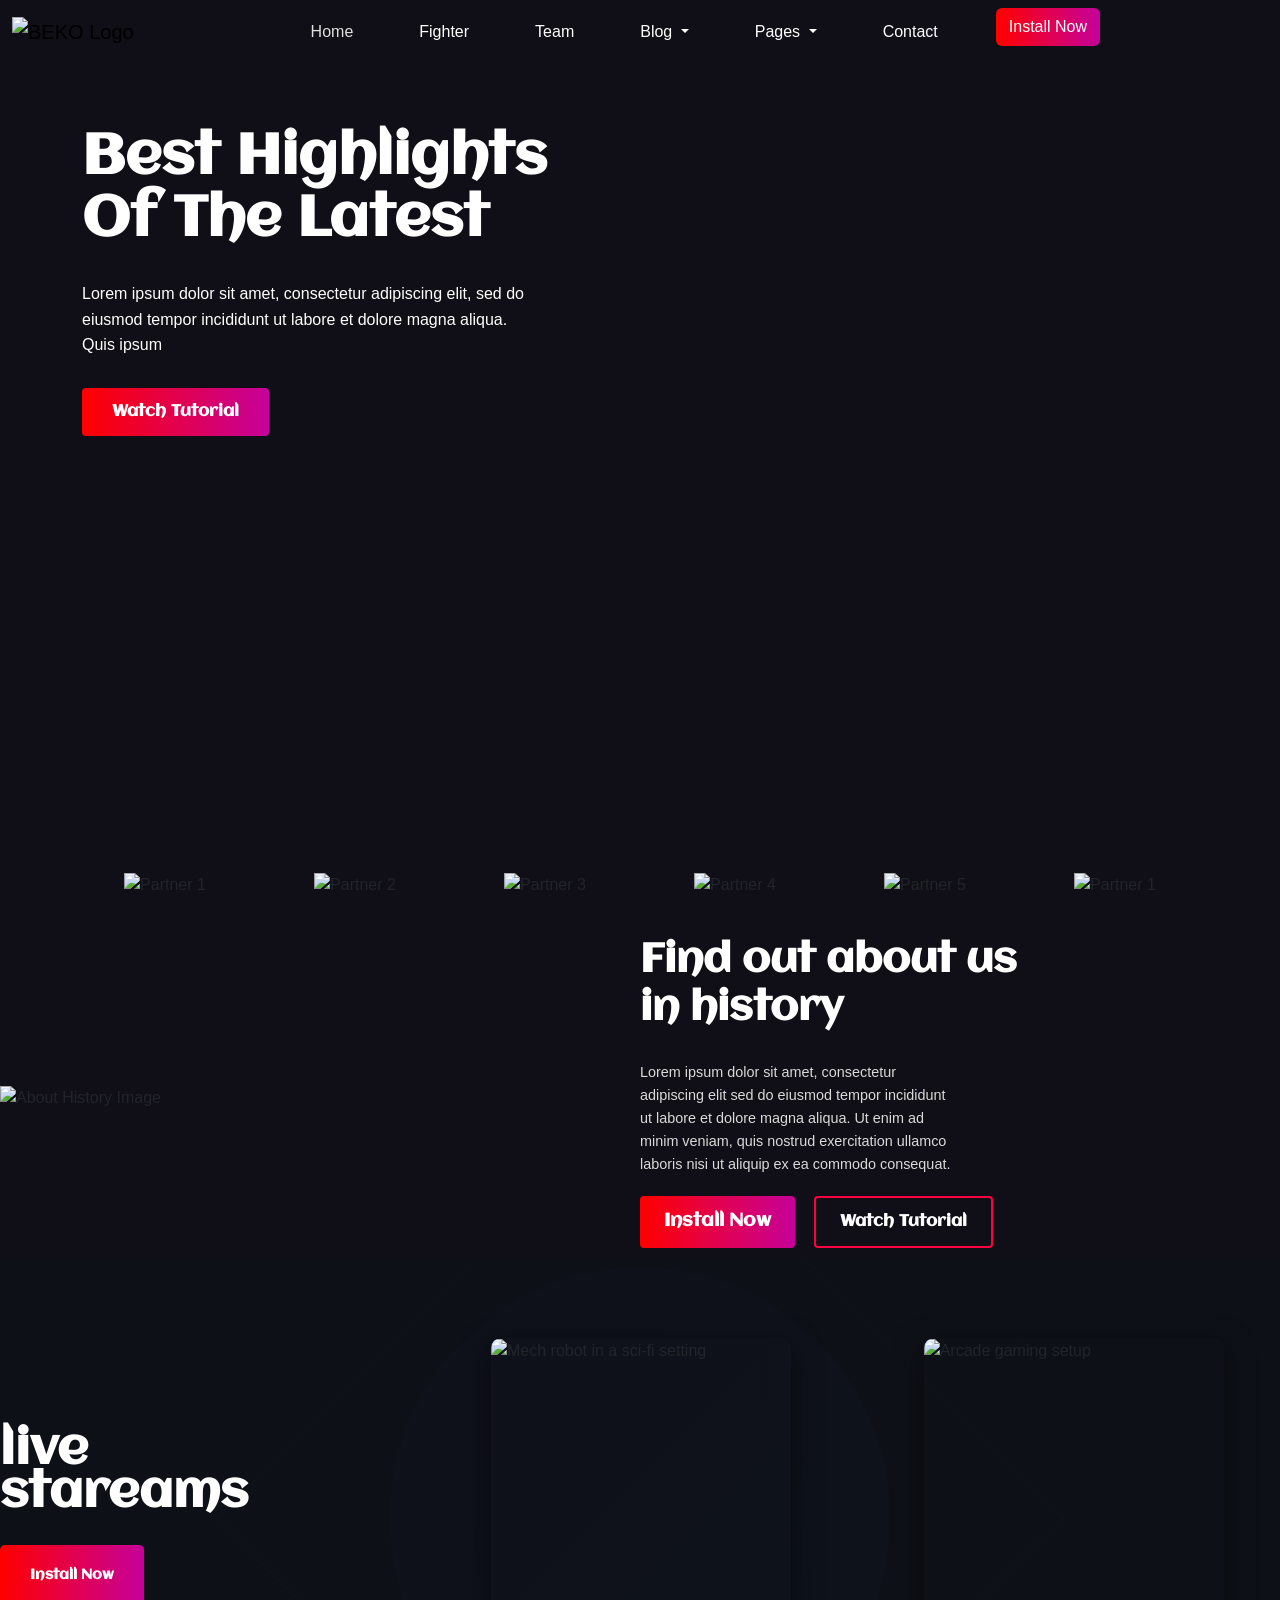
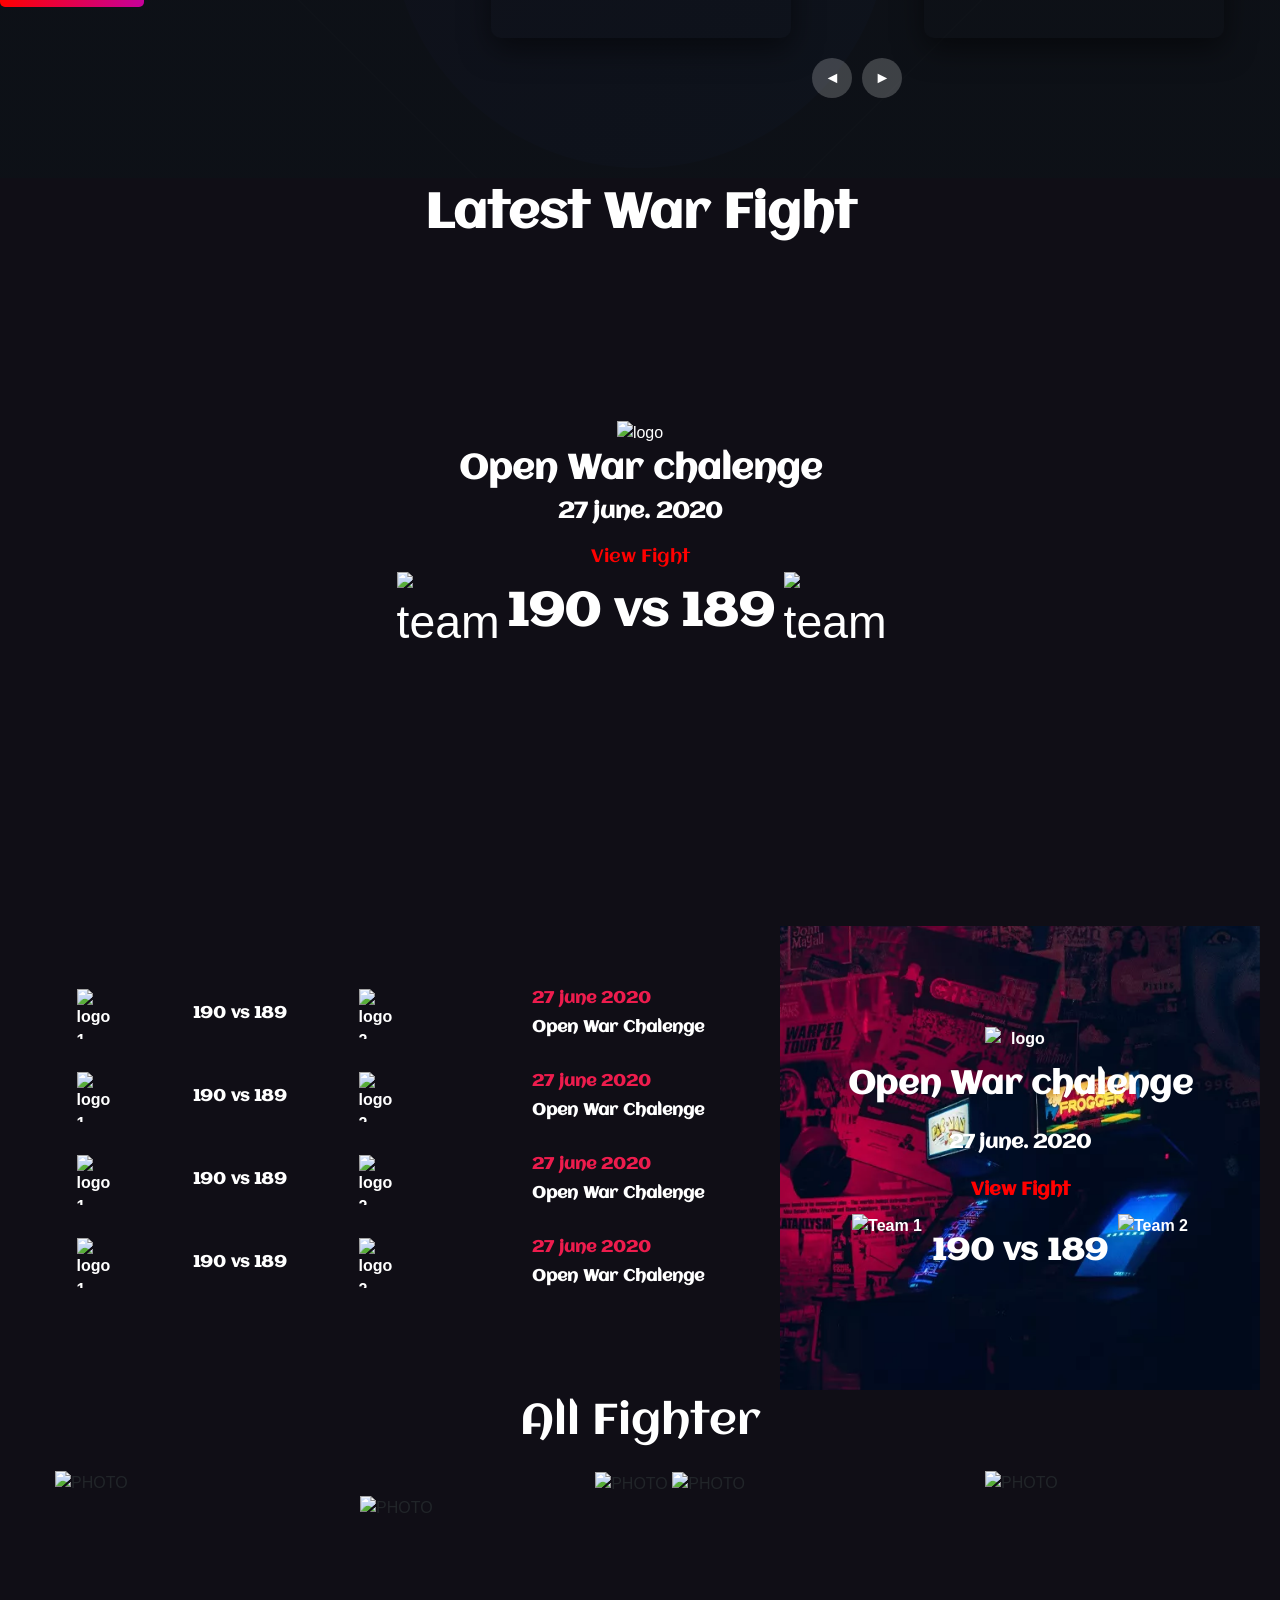
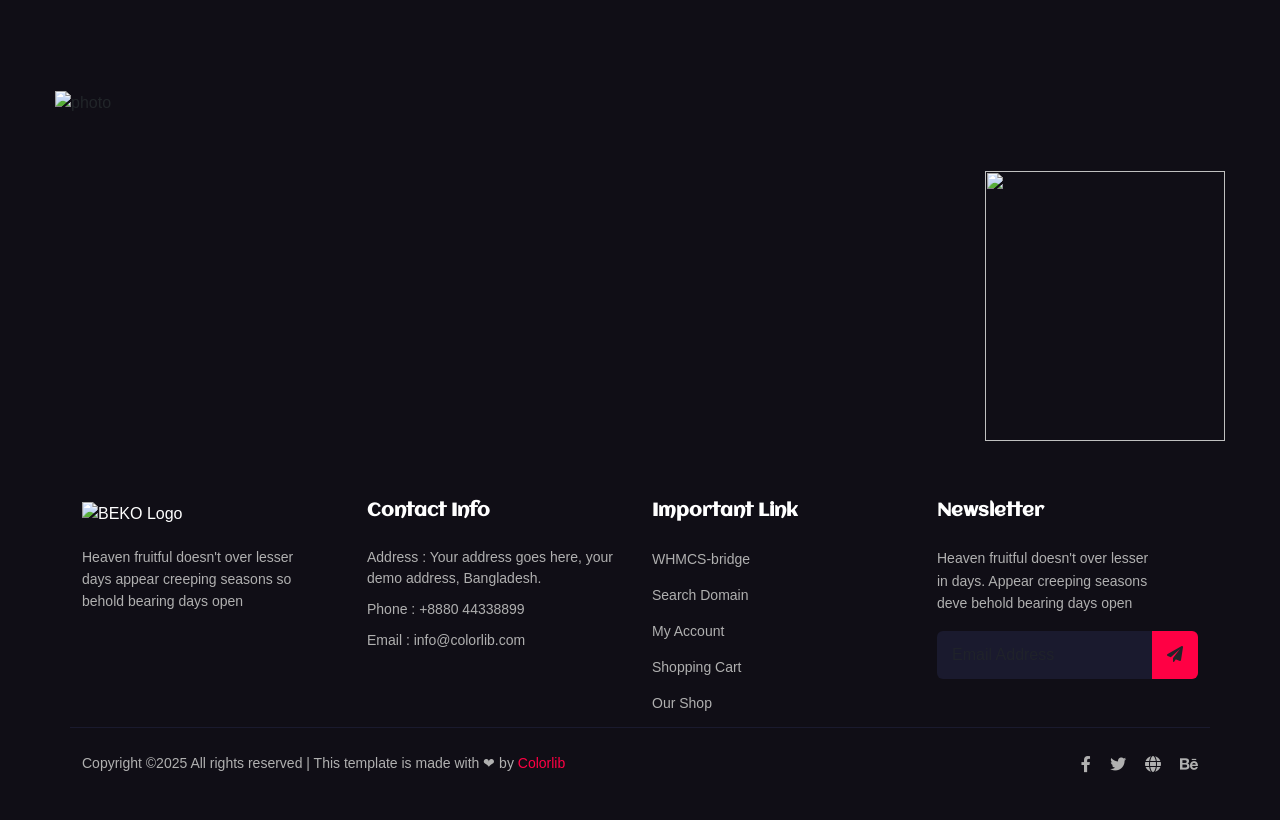
==== commit d98ffe10: "btn-transition-update" ====
--- a/index.html
+++ b/index.html
@@ -20,7 +20,7 @@
     <nav class="navbar navbar-expand-lg text-white">
         <div class="container-fluid">
             <a class="navbar-brand" href="#">
-                <img src="/images/logo.png" alt="BEKO Logo" class="d-inline-block align-top">
+                <img src="/Gaming-landing-page/images/logo.png" alt="BEKO Logo" class="d-inline-block align-top">
             </a>
             <button class="navbar-toggler" type="button" data-bs-toggle="collapse" data-bs-target="#navbarNavDropdown"
                 aria-controls="navbarNavDropdown" aria-expanded="false" aria-label="Toggle navigation">
@@ -96,22 +96,22 @@
     <section class="container partner-section my-4">
         <div class="row">
             <div class="col-6 col-sm-4 col-lg-2 mb-3 text-center">
-                <img src="/images/client_logo_1.jpg" class="partner-logo img-fluid" alt="Partner 1">
-            </div>
-            <div class="col-6 col-sm-4 col-lg-2 mb-3 text-center">
-                <img src="/images/client_logo_2.jpg" class="partner-logo img-fluid" alt="Partner 2">
-            </div>
-            <div class="col-6 col-sm-4 col-lg-2 mb-3 text-center">
-                <img src="/images/client_logo_3.jpg" class="partner-logo img-fluid" alt="Partner 3">
-            </div>
-            <div class="col-6 col-sm-4 col-lg-2 mb-3 text-center">
-                <img src="/images/client_logo_4.jpg" class="partner-logo img-fluid" alt="Partner 4">
-            </div>
-            <div class="col-6 col-sm-4 col-lg-2 mb-3 text-center">
-                <img src="/images/client_logo_5.jpg" class="partner-logo img-fluid" alt="Partner 5">
-            </div>
-            <div class="col-6 col-sm-4 col-lg-2 mb-3 text-center">
-                <img src="/images/client_logo_1.jpg" class="partner-logo img-fluid" alt="Partner 1">
+                <img src="/Gaming-landing-page/images/client_logo_1.jpg" class="partner-logo img-fluid" alt="Partner 1">
+            </div>
+            <div class="col-6 col-sm-4 col-lg-2 mb-3 text-center">
+                <img src="/Gaming-landing-page/images/client_logo_2.jpg" class="partner-logo img-fluid" alt="Partner 2">
+            </div>
+            <div class="col-6 col-sm-4 col-lg-2 mb-3 text-center">
+                <img src="/Gaming-landing-page/images/client_logo_3.jpg" class="partner-logo img-fluid" alt="Partner 3">
+            </div>
+            <div class="col-6 col-sm-4 col-lg-2 mb-3 text-center">
+                <img src="/Gaming-landing-page/images/client_logo_4.jpg" class="partner-logo img-fluid" alt="Partner 4">
+            </div>
+            <div class="col-6 col-sm-4 col-lg-2 mb-3 text-center">
+                <img src="/Gaming-landing-page/images/client_logo_5.jpg" class="partner-logo img-fluid" alt="Partner 5">
+            </div>
+            <div class="col-6 col-sm-4 col-lg-2 mb-3 text-center">
+                <img src="/Gaming-landing-page/images/client_logo_1.jpg" class="partner-logo img-fluid" alt="Partner 1">
             </div>
         </div>
     </section>
@@ -121,7 +121,7 @@
 
     <section class="history-section">
         <div class="history-image">
-            <img src="/images/about_img.png" alt="About History Image">
+            <img src="/Gaming-landing-page/images/about_img.png" alt="About History Image">
         </div>
 
         <div class="history-content">
@@ -162,10 +162,11 @@
                 <div class="col-md-8">
                     <div class="images-container" id="imageSlider">
                         <div class="image-wrapper">
-                            <img src="/images/live_streams_1.png" alt="Mech robot in a sci-fi setting">
+                            <img src="/Gaming-landing-page/images/live_streams_1.png" alt=" Mech robot in a sci-fi
+                                setting">
                         </div>
                         <div class="image-wrapper">
-                            <img src="/images/live_streams_2.png" alt="Arcade gaming setup">
+                            <img src="/Gaming-landing-page/images/live_streams_2.png" alt="Arcade gaming setup">
                         </div>
 
                     </div>
@@ -191,15 +192,15 @@
     </div>
     <div class="war-bg-img">
         <div class="text-content">
-            <img class="logo" src="/images/icon.png" alt="logo" width="80">
+            <img class="logo" src="/Gaming-landing-page/images/icon.png" alt="logo" width="80">
             <p class="title">Open War chalenge</p>
             <p class="date">27 june. 2020</p>
             <a class="link">View Fight</a>
         </div>
         <div class="latest-score">
-            <img src="/images/war_logo_1.png" alt="team 1 logo">
+            <img src="/Gaming-landing-page/images/war_logo_1.png" alt="team 1 logo">
             <p>190 vs 189</p>
-            <img src="/images/war_logo_2.png" alt="team 2 logo">
+            <img src="/Gaming-landing-page/images/war_logo_2.png" alt="team 2 logo">
         </div>
     </div>
 
@@ -207,36 +208,36 @@
     <div class="upcoming-wars">
         <div class="left-side">
             <div class="upcoming-matchs">
-                <img src="/images/war_logo_1.png" alt="logo 1">
-                <p>190 vs 189</p>
-                <img src="/images/war_logo_2.png" alt="logo 2">
+                <img src="/Gaming-landing-page/images/war_logo_1.png" alt="logo 1">
+                <p>190 vs 189</p>
+                <img src="/Gaming-landing-page/images/war_logo_2.png" alt="logo 2">
                 <div class="upcoming-matchs-text">
                     <p id="dates">27 june 2020</p>
                     <p>Open War Chalenge</p>
                 </div>
             </div>
             <div class="upcoming-matchs">
-                <img src="/images/war_logo_1.png" alt="logo 1">
-                <p>190 vs 189</p>
-                <img src="/images/war_logo_2.png" alt="logo 2">
+                <img src="/Gaming-landing-page/images/war_logo_1.png" alt="logo 1">
+                <p>190 vs 189</p>
+                <img src="/Gaming-landing-page/images/war_logo_2.png" alt="logo 2">
                 <div class="upcoming-matchs-text">
                     <p id="dates">27 june 2020</p>
                     <p>Open War Chalenge</p>
                 </div>
             </div>
             <div class="upcoming-matchs">
-                <img src="/images/war_logo_1.png" alt="logo 1">
-                <p>190 vs 189</p>
-                <img src="/images/war_logo_2.png" alt="logo 2">
+                <img src="/Gaming-landing-page/images/war_logo_1.png" alt="logo 1">
+                <p>190 vs 189</p>
+                <img src="/Gaming-landing-page/images/war_logo_2.png" alt="logo 2">
                 <div class="upcoming-matchs-text">
                     <p id="dates">27 june 2020</p>
                     <p>Open War Chalenge</p>
                 </div>
             </div>
             <div class="upcoming-matchs">
-                <img src="/images/war_logo_1.png" alt="logo 1">
-                <p>190 vs 189</p>
-                <img src="/images/war_logo_2.png" alt="logo 2">
+                <img src="/Gaming-landing-page/images/war_logo_1.png" alt="logo 1">
+                <p>190 vs 189</p>
+                <img src="/Gaming-landing-page/images/war_logo_2.png" alt="logo 2">
                 <div class="upcoming-matchs-text">
                     <p id="dates">27 june 2020</p>
                     <p>Open War Chalenge</p>
@@ -244,15 +245,15 @@
             </div>
         </div>
         <div class="right-side">
-            <img src="/images/icon.png" alt="logo">
+            <img src="/Gaming-landing-page/images/icon.png" alt="logo">
             <p class="text-content-one">Open War chalenge</p>
             <p class="text-content-two">27 june. 2020</p>
             <a class="view-content">View Fight</a>
 
             <div class="team-match">
-                <img src="/images/war_logo_1.png" alt="Team 1">
-                <p>190 vs 189</p>
-                <img src="/images/war_logo_2.png" alt="Team 2">
+                <img src="/Gaming-landing-page/images/war_logo_1.png" alt=" Team 1">
+                <p>190 vs 189</p>
+                <img src="/Gaming-landing-page/images/war_logo_2.png" alt="Team 2">
             </div>
         </div>
     </div>
@@ -264,19 +265,24 @@
         </div>
         <div class="image-collection">
             <div class="far-left">
-                <img class="left-top" src="/images/gallery_item_1.png" width="300" height="220" alt="PHOTO">
-                <img class="left-down" src="/images/gallery_item_7.png" width="300" height="340" alt="photo">
+                <img class="left-top" src="/Gaming-landing-page/images/gallery_item_1.png" width="300" height="220"
+                    alt="PHOTO">
+                <img class="left-down" src="/Gaming-landing-page/images/gallery_item_7.png" width="300" height="340"
+                    alt="photo">
             </div>
             <div class="middle">
                 <div class="middle-up">
-                    <img src="/images/gallery_item_2.png" width="310" height="260" alt="PHOTO">
-                    <img src="/images/gallery_item_3.png" width="300" height="260" alt="PHOTO">
-                </div>
-                <img class="middle-down" src="/images/gallery_item_6.png" width="620" height="300" alt="PHOTO">
+                    <img src="/Gaming-landing-page/images/gallery_item_2.png" width="310" height="260" alt="PHOTO">
+                    <img src="/Gaming-landing-page/images/gallery_item_3.png" width="300" height="260" alt="PHOTO">
+                </div>
+                <img class="middle-down" src="/Gaming-landing-page/images/gallery_item_6.png" width="620" height="300"
+                    alt="PHOTO">
             </div>
             <div class="far-right">
-                <img class="right-top" src="/images/gallery_item_5.png" width="240" height="300" alt="PHOTO">
-                <img class="right-down" src="/images/gallery_item_4.png" width="240" height="270" alt="">
+                <img class="right-top" src="/Gaming-landing-page/images/gallery_item_5.png" width="240" height="300"
+                    alt="PHOTO">
+                <img class="right-down" src="/Gaming-landing-page/images/gallery_item_4.png" width="240" height="270"
+                    alt="">
             </div>
     </section>
 
@@ -288,7 +294,7 @@
                 <!-- Company Info -->
                 <div class="col-lg-3 col-md-6 footer-col">
                     <div class="footer-logo">
-                        <img src="/images/logo.png" alt="BEKO Logo">
+                        <img src="/Gaming-landing-page/images/logo.png" alt="BEKO Logo">
                     </div>
                     <p class="footer-desc">Heaven fruitful doesn't over lesser days appear creeping seasons so behold
                         bearing days open</p>
--- a/style.css
+++ b/style.css
@@ -14,7 +14,7 @@
 }  
 
 .navigation-items{
-  gap: 40px;
+  gap: 50px;
 }
 
 .navbar-toggler-icon{
@@ -25,7 +25,7 @@
 .nav-link, .navbar-nav .nav-link {
   color: #fff !important;
   font-weight: 500;
-  margin-right: 12px;
+  /* margin-right: 12px; */
 }
 
 .nav-link:hover, .navbar-nav .nav-link.active {
@@ -33,20 +33,21 @@
 }
 
 .btn-install {
-  
-  background: linear-gradient(to right, rgb(192, 87, 185), rgb(246, 55, 93));
+  position: relative;
+  font-family: 'Aclonica';
+  background: linear-gradient(90deg, #ff0000 0%, #c6019a 50%, #ff0000 100%);
+  background-size: 200% 100%;
   color: #fff !important;
-  font-weight: bold;
+  cursor: pointer;
   padding: 10px 32px;
   font-size: 1.15rem;
-  background-position: 0% 50%;
-  transition: background-position 1s ease;
+  transition: all 0.5s ease;
   
 }
 
 .btn-install:hover {
-  background: linear-gradient(to right,rgb(192, 87, 185), rgb(246, 55, 93));
-  color: #fff !important;
+  background-position: 100% 0;
+  
 }
 
 .dropdown-menu {
@@ -64,7 +65,7 @@
 
 .hero-section{
     margin-top: 5%;
-    background-image: url(/images/banner_bg.png);
+    background-image: url(/Gaming-landing-page/images/banner_bg.png);
     background-size: cover;
     background-position: center;
     background-repeat: no-repeat;
@@ -96,30 +97,34 @@
 }
 
 .watch-btn {
-    background: linear-gradient(to right, #ff0037, #e6007e);
+  position: relative;
+    background: linear-gradient(90deg, #ff0000 0%, #c6019a 50%, #ff0000 100%);
     color: white;
     padding: 12px 30px;
     border: none;
     border-radius: 4px;
     font-weight: bold;
     font-size: 1rem;
-    transition: all 0.3s ease;
+    transition: all 0.5s ease;
     display: inline-block;
     text-decoration: none;
     font-family: 'Aclonica';
+    background-size: 200% 100%;
+    overflow: hidden;
 }
 
 .watch-btn:hover {
     opacity: 0.9;
+    background-position: 100% 0;
     color: white;
 }
 
 
 /*Partners Section*/
 
-/* .partners-logo{
+.partners-logo{
     height: 50px;
-} */
+}
 
 
 /*About Us*/
@@ -129,7 +134,6 @@
     display: flex;
     align-items: center;
     width: 100%;
-    /* gap: 10px; */
 }
 .history-content{
   flex: 1;
@@ -254,14 +258,14 @@
 .brand-text span {
     display: block;
     font-family: 'Aclonica';
-}
-
-.brand-text span:first-child {
-    color: #ff6b6b;
-}
+    color: white;
+}
+
 
 .install-btn {
-    background: linear-gradient(to right, #ff0844, #ffb199);
+   position: relative;
+    background: linear-gradient(90deg, #ff0000 0%, #c6019a 50%, #ff0000 100%);
+    background-size: 200% 100%;
     border: none;
     padding: 20px 30px;
     border-radius: 5px;
@@ -269,12 +273,11 @@
     font-weight: bold;
     transition: all 0.3s ease;
     font-family: 'Aclonica';
-    font-size: 70%;
+    font-size: 90%;
 }
 
 .install-btn:hover {
-    transform: translateY(-3px);
-    box-shadow: 0 10px 20px rgba(255, 8, 68, 0.3);
+    background-position: 100% 0;
 }
 
 .images-container {
@@ -341,7 +344,7 @@
 }
   
 .war-bg-img {
-  background-image: url(/images/latest_war_img.png);
+  background-image: url(/Gaming-landing-page/images/latest_war_img.png);
   background-position: center;
   background-repeat: no-repeat;
   background-size: cover;
